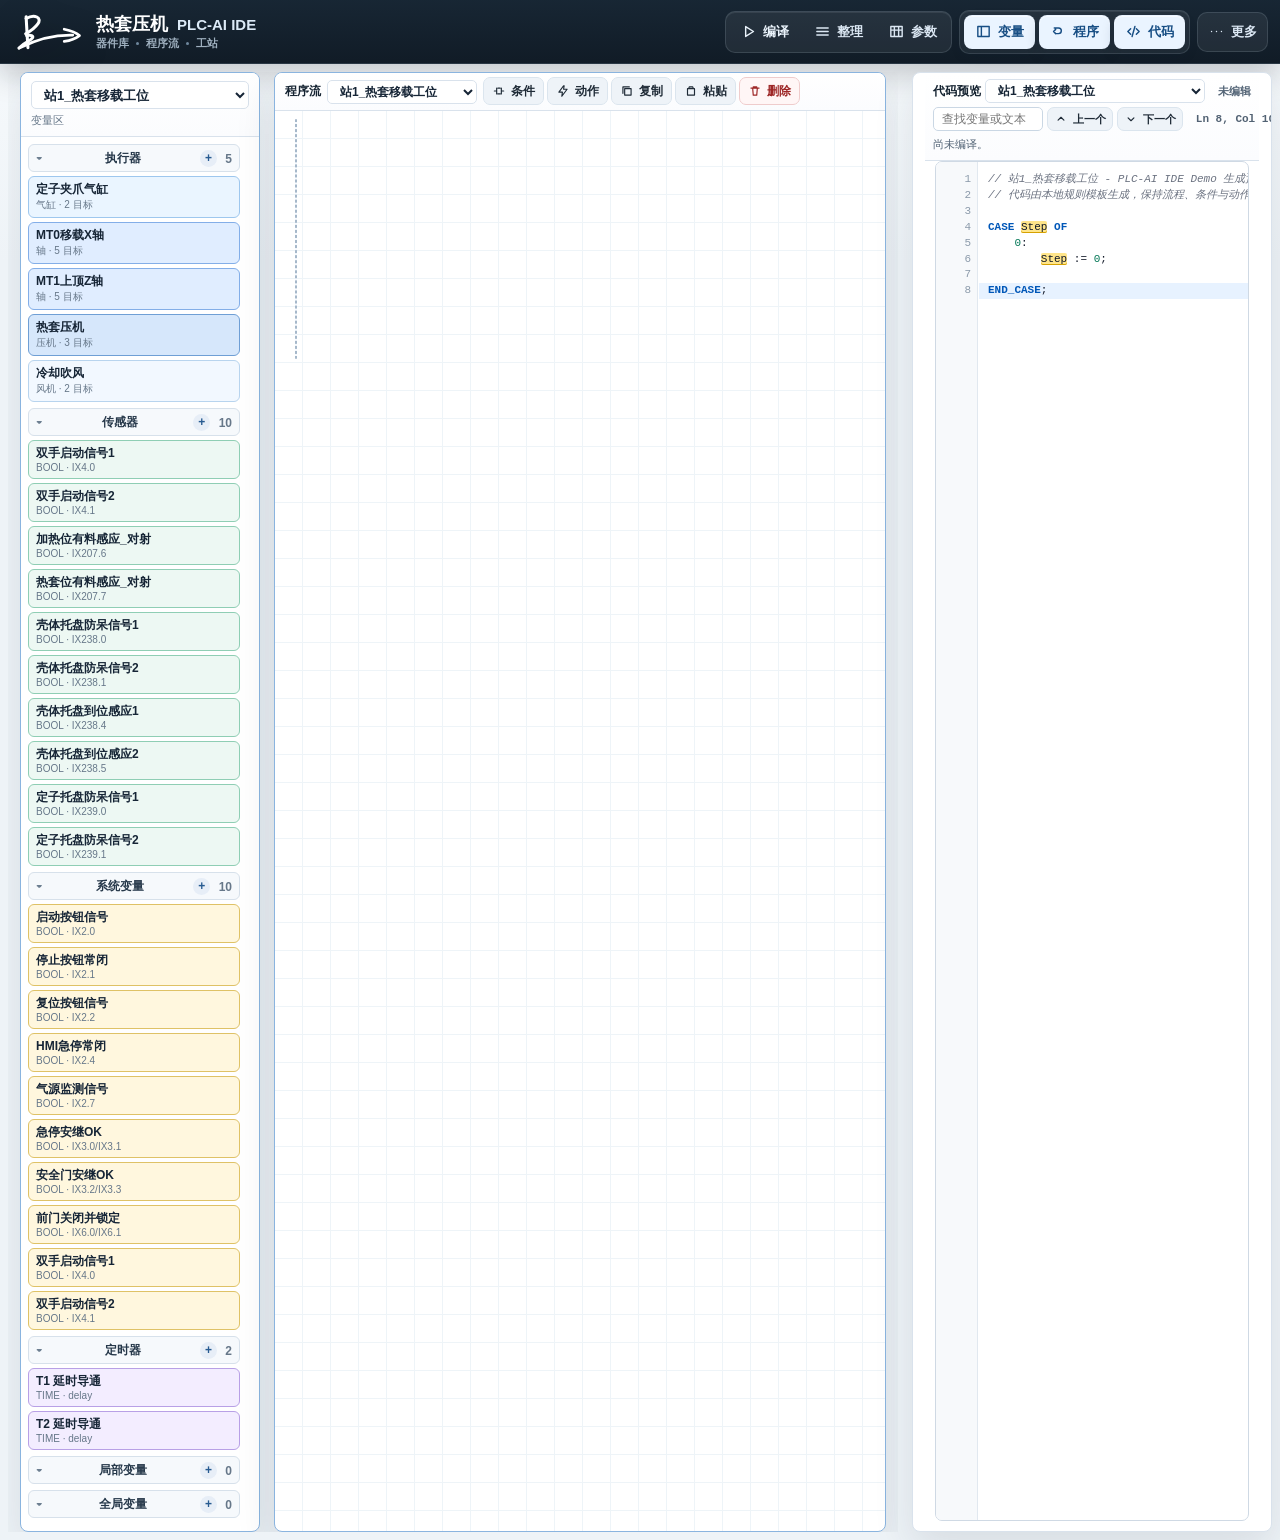
==== index.html @ 3cf7d938 "Use sensor names and fix ladder branch logic" ====
<!doctype html>
<html lang="zh-CN">
  <head>
    <meta charset="UTF-8" />
    <meta name="viewport" content="width=device-width, initial-scale=1.0" />
    <title>PLC-AI IDE Demo</title>
    <link rel="stylesheet" href="styles.css?v=speed-logo-1" />
  </head>
  <body>
    <svg class="icon-sprite" aria-hidden="true">
      <symbol id="i-play" viewBox="0 0 24 24"><path d="M8 5v14l11-7-11-7Z"></path></symbol>
      <symbol id="i-layout" viewBox="0 0 24 24"><path d="M4 7h16M4 12h16M4 17h16"></path></symbol>
      <symbol id="i-table" viewBox="0 0 24 24"><path d="M4 5h16v14H4zM4 10h16M9 5v14M15 5v14"></path></symbol>
      <symbol id="i-sidebar" viewBox="0 0 24 24"><path d="M4 5h16v14H4zM9 5v14"></path></symbol>
      <symbol id="i-flow" viewBox="0 0 24 24"><path d="M6 7h6a4 4 0 0 1 0 8H8M8 15l-3-3 3-3"></path></symbol>
      <symbol id="i-code" viewBox="0 0 24 24"><path d="m8 8-4 4 4 4M16 8l4 4-4 4M14 5l-4 14"></path></symbol>
      <symbol id="i-more" viewBox="0 0 24 24"><path d="M5 12h.01M12 12h.01M19 12h.01"></path></symbol>
      <symbol id="i-plus" viewBox="0 0 24 24"><path d="M12 5v14M5 12h14"></path></symbol>
      <symbol id="i-open" viewBox="0 0 24 24"><path d="M4 19V7h6l2 2h8v10H4zM4 11h16"></path></symbol>
      <symbol id="i-save" viewBox="0 0 24 24"><path d="M5 5h12l2 2v12H5zM8 5v6h8M8 19v-5h8v5"></path></symbol>
      <symbol id="i-download" viewBox="0 0 24 24"><path d="M12 4v11M8 11l4 4 4-4M5 20h14"></path></symbol>
      <symbol id="i-upload" viewBox="0 0 24 24"><path d="M12 15V4M8 8l4-4 4 4M5 20h14"></path></symbol>
      <symbol id="i-trash" viewBox="0 0 24 24"><path d="M5 7h14M9 7V5h6v2M8 7l1 12h6l1-12"></path></symbol>
      <symbol id="i-condition" viewBox="0 0 24 24"><path d="M4 12h4M16 12h4M8 7v10M16 7v10M10 7h4M10 17h4"></path></symbol>
      <symbol id="i-action" viewBox="0 0 24 24"><path d="M13 3 5 14h6l-1 7 9-12h-6l1-6Z"></path></symbol>
      <symbol id="i-copy" viewBox="0 0 24 24"><path d="M8 8h11v11H8zM5 16V5h11"></path></symbol>
      <symbol id="i-paste" viewBox="0 0 24 24"><path d="M9 5h6l1 3H8l1-3ZM6 8h12v11H6z"></path></symbol>
      <symbol id="i-chevron-up" viewBox="0 0 24 24"><path d="m7 14 5-5 5 5"></path></symbol>
      <symbol id="i-chevron-down" viewBox="0 0 24 24"><path d="m7 10 5 5 5-5"></path></symbol>
    </svg>
    <div class="app-shell">
      <header class="topbar">
        <div class="brand">
          <div class="mark" aria-label="PLC-AI 快速搭建工具">
            <svg class="brand-mark-svg" viewBox="0 0 150 96" role="img" aria-hidden="true">
              <path class="mark-glyph mark-stem" d="M28 84 C27 67 25 38 24 15" />
              <path class="mark-glyph mark-loop" d="M24 19 C43 8 60 17 50 31 C43 41 34 47 23 53" />
              <path class="mark-glyph mark-foot" d="M25 57 C41 55 43 61 31 68 C22 73 14 79 8 85" />
              <path class="mark-glyph mark-swoosh" d="M11 84 C48 65 83 55 128 56" />
              <path class="mark-glyph mark-arrow" d="M109 43 C123 46 136 51 143 57 C134 64 122 68 109 70" />
            </svg>
          </div>
          <div class="brand-copy">
            <h1><span class="brand-cn">热套压机</span><span class="brand-product">PLC-AI IDE</span></h1>
            <p><span>器件库</span><span class="brand-dot"></span><span>程序流</span><span class="brand-dot"></span><span>工站</span></p>
          </div>
        </div>
        <div class="toolbar" aria-label="主工具栏">
          <div class="toolbar-group" aria-label="建模与编译">
            <button id="compileBtn" class="secondary tool-button command-tool" title="编译" aria-label="编译"><svg class="tool-svg"><use href="#i-play"></use></svg><span>编译</span></button>
            <button id="tidyBtn" class="secondary tool-button" title="整理画布" aria-label="整理画布"><svg class="tool-svg"><use href="#i-layout"></use></svg><span>整理</span></button>
            <button id="modelerBtn" class="secondary tool-button wide" title="参数建模" aria-label="参数建模"><svg class="tool-svg"><use href="#i-table"></use></svg><span>参数</span></button>
          </div>
          <div class="toolbar-group view-toolbar-group" aria-label="视图">
            <button id="toggleVariableBtn" class="secondary tool-button view-tool" title="显示或隐藏变量区" aria-label="显示或隐藏变量区" aria-pressed="true"><svg class="tool-svg"><use href="#i-sidebar"></use></svg><span>变量</span></button>
            <button id="toggleProgramBtn" class="secondary tool-button view-tool" title="显示或隐藏程序流" aria-label="显示或隐藏程序流" aria-pressed="true"><svg class="tool-svg"><use href="#i-flow"></use></svg><span>程序</span></button>
            <button id="toggleCodeBtn" class="secondary tool-button view-tool" title="显示或隐藏代码预览" aria-label="显示或隐藏代码预览" aria-pressed="true"><svg class="tool-svg"><use href="#i-code"></use></svg><span>代码</span></button>
          </div>
          <details class="toolbar-menu" id="toolbarMenu">
            <summary title="更多操作" aria-label="更多操作" aria-expanded="false"><svg class="tool-svg"><use href="#i-more"></use></svg><span>更多</span></summary>
            <div class="toolbar-menu-panel">
              <div class="menu-section-title">项目</div>
              <button id="newProjectBtn" class="menu-item" title="新建项目"><svg class="tool-svg"><use href="#i-plus"></use></svg><span>新建项目</span></button>
              <button id="openProjectBtn" class="menu-item" title="打开项目"><svg class="tool-svg"><use href="#i-open"></use></svg><span>打开项目</span></button>
              <button id="saveProjectBtn" class="menu-item" title="保存项目"><svg class="tool-svg"><use href="#i-save"></use></svg><span>保存项目</span></button>
              <div class="menu-section-title">变量文件</div>
              <button id="importVariablesBtn" class="menu-item" title="导入变量"><svg class="tool-svg"><use href="#i-download"></use></svg><span>导入变量</span></button>
              <button id="exportVariablesBtn" class="menu-item" title="导出变量"><svg class="tool-svg"><use href="#i-upload"></use></svg><span>导出变量</span></button>
              <div class="menu-section-title">危险操作</div>
              <button id="clearBtn" class="menu-item danger-menu-item" title="清空画布"><svg class="tool-svg"><use href="#i-trash"></use></svg><span>清空画布</span></button>
            </div>
          </details>
        </div>
      </header>

      <main class="workspace">
        <div id="stationScroller" class="station-scroller"></div>
        <div class="pane-resizer workspace-resizer" data-resizer="workspace" title="调整代码宽度"></div>

        <aside class="code-panel">
          <div class="panel-head code-head">
            <div class="code-titlebar">
              <h2>代码预览</h2>
              <select id="codeStationSelect" class="station-inline-select code-station-select" aria-label="选择代码工站"></select>
              <span id="codeHint" class="code-status">未编辑</span>
            </div>
            <div class="code-tools">
              <input id="codeFindInput" class="code-find-input" placeholder="查找变量或文本" />
              <button id="codeFindPrev" class="secondary small text-icon-button compact" type="button" title="上一个" aria-label="上一个"><svg class="tool-svg"><use href="#i-chevron-up"></use></svg><span>上一个</span></button>
              <button id="codeFindNext" class="secondary small text-icon-button compact" type="button" title="下一个" aria-label="下一个"><svg class="tool-svg"><use href="#i-chevron-down"></use></svg><span>下一个</span></button>
              <span id="codeCursorInfo" class="code-cursor-info">Ln 1, Col 1</span>
            </div>
            <div class="ai-summary" id="aiSummary">尚未编译。点击“编译”后生成梯形图逻辑与代码。</div>
          </div>
          <div class="code-editor">
            <div id="codeActiveLine" class="code-active-line" aria-hidden="true"></div>
            <pre id="codeLineNumbers" class="code-line-numbers" aria-hidden="true"></pre>
            <pre id="codeHighlight" class="code-highlight" aria-hidden="true"></pre>
            <textarea id="codePreview" class="code-preview" spellcheck="false"></textarea>
            <div id="codeSuggest" class="code-suggest" hidden></div>
          </div>
        </aside>
      </main>
    </div>
    <div id="targetModal" class="modal-backdrop" hidden>
      <section class="target-modal" role="dialog" aria-modal="true" aria-labelledby="targetModalTitle">
        <header class="target-modal-head">
          <div>
            <h2 id="targetModalTitle">编辑执行器目标</h2>
            <p id="targetModalMeta">目标保存后会更新器件库和后续动作。</p>
          </div>
          <button id="targetModalClose" class="secondary small" type="button">关闭</button>
        </header>
        <div id="targetRows" class="target-rows"></div>
        <footer class="target-modal-actions">
          <button id="targetAddRow" class="secondary" type="button">添加目标</button>
          <span></span>
          <button id="targetSaveFile" class="secondary" type="button">保存到文件</button>
          <button id="targetSave" class="secondary primary-action" type="button">保存</button>
        </footer>
      </section>
    </div>
    <textarea id="clipboardFallback" class="clipboard-fallback" aria-hidden="true"></textarea>
    <input id="projectFileInput" class="file-input-hidden" type="file" accept=".json,.plcide,application/json" />
    <input id="variableExcelInput" class="file-input-hidden" type="file" accept=".xls,.html,.htm,.csv,text/html,text/csv,application/vnd.ms-excel" />
    <div id="modelerModal" class="modal-backdrop" hidden></div>
    <script src="data.js?v=split-1"></script>
    <script src="utils.js?v=split-1"></script>
    <script src="app.js?v=code-dot-1"></script>
    <script src="codegen.js?v=split-1"></script>
    <script src="project-io.js?v=split-1"></script>
    <script src="modeler.js?v=modeler-1"></script>
  </body>
</html>
---- styles.css ----
:root {
  --bg: #eef3f7;
  --panel: #ffffff;
  --panel-soft: #f7f9fc;
  --line: #d9e2ec;
  --line-strong: #aab9c8;
  --text: #152331;
  --muted: #667789;
  --blue: #2563b8;
  --blue-dark: #1c4e92;
  --green: #24825d;
  --yellow: #d89b18;
  --red: #c94646;
  --cyan: #e8f8f7;
  --cyan-border: #67b8c4;
  --axis: #315fbd;
  --cyl: #46aaa5;
  --sensor: #466fb6;
  --system: #e9c85a;
  --delay: #7c63c6;
  --shadow: 0 16px 40px rgba(25, 45, 67, 0.11);
  --shadow-soft: 0 8px 20px rgba(25, 45, 67, 0.08);
}

* {
  box-sizing: border-box;
}

body {
  margin: 0;
  min-height: 100vh;
  background:
    linear-gradient(180deg, #f8fbfd 0, var(--bg) 260px),
    var(--bg);
  color: var(--text);
  font-family:
    -apple-system, BlinkMacSystemFont, "Segoe UI", "PingFang SC", "Microsoft YaHei",
    Arial, sans-serif;
}

button,
select,
input {
  font: inherit;
}

button {
  border: 0;
  cursor: pointer;
}

.app-shell {
  min-height: 100vh;
  display: flex;
  flex-direction: column;
}

.topbar {
  height: 76px;
  padding: 12px 18px;
  background: rgba(12, 23, 34, 0.96);
  color: #fff;
  display: flex;
  align-items: center;
  justify-content: space-between;
  gap: 18px;
  border-bottom: 1px solid rgba(255, 255, 255, 0.08);
  box-shadow: 0 10px 30px rgba(12, 23, 34, 0.22);
}

.brand {
  display: flex;
  align-items: center;
  gap: 12px;
  min-width: 330px;
}

.mark {
  width: 76px;
  height: 44px;
  display: grid;
  place-items: center;
  flex: 0 0 auto;
  overflow: visible;
}

.brand-mark-svg {
  width: 100%;
  height: 100%;
  display: block;
  filter: drop-shadow(0 8px 16px rgba(0, 0, 0, 0.28));
}

.mark-glyph {
  fill: none;
  stroke: #fff;
  stroke-width: 6.8;
  stroke-linecap: round;
  stroke-linejoin: round;
}

.mark-swoosh,
.mark-arrow {
  stroke-width: 6.2;
}

.brand-copy {
  display: grid;
  gap: 5px;
  min-width: 0;
}

h1,
h2,
h3,
p {
  margin: 0;
}

.brand h1 {
  display: flex;
  align-items: baseline;
  gap: 9px;
  color: #fff;
  font-size: 18px;
  line-height: 1;
  letter-spacing: 0;
  white-space: nowrap;
}

.brand-cn {
  font-size: 18px;
  font-weight: 850;
}

.brand-product {
  color: #dceaf7;
  font-size: 16px;
  font-weight: 760;
}

.brand p,
.panel-head p,
.entry-title small {
  color: var(--muted);
  font-size: 12px;
  margin-top: 4px;
}

.topbar .brand p {
  display: flex;
  align-items: center;
  gap: 7px;
  color: #9fb0bf;
  font-weight: 700;
  line-height: 1;
  margin-top: 0;
}

.brand-dot {
  width: 3px;
  height: 3px;
  border-radius: 999px;
  background: rgba(151, 181, 207, 0.7);
}

.toolbar {
  display: flex;
  align-items: center;
  gap: 8px;
  flex-wrap: wrap;
  justify-content: flex-end;
}

.toolbar select,
.toolbar button {
  height: 38px;
}

.file-input-hidden {
  position: fixed;
  width: 1px;
  height: 1px;
  opacity: 0;
  pointer-events: none;
}

select,
input {
  border: 1px solid var(--line);
  border-radius: 6px;
  padding: 0 10px;
  background: #fff;
  color: var(--text);
  outline: none;
  transition:
    border-color 120ms ease,
    box-shadow 120ms ease;
}

select:focus,
input:focus {
  border-color: #7da2d8;
  box-shadow: 0 0 0 3px rgba(47, 110, 203, 0.14);
}

button {
  border-radius: 6px;
  padding: 0 12px;
  font-weight: 650;
  box-shadow: none;
  transition:
    transform 120ms ease,
    background 120ms ease,
    opacity 120ms ease;
}

button:hover {
  transform: translateY(-1px);
}

.primary {
  background: linear-gradient(180deg, #2f73d0, var(--blue));
  color: #fff;
  box-shadow: 0 8px 18px rgba(37, 99, 184, 0.28);
}

.primary:hover {
  background: var(--blue-dark);
}

.secondary {
  background: #eef3f8;
  color: #1f2b37;
  border: 1px solid #dbe5ee;
}

.danger {
  background: #fff0f0;
  color: #9d2626;
  border: 1px solid #f4c9c9;
}

.small {
  height: 30px;
  padding: 0 10px;
}

.workspace {
  flex: 1;
  display: grid;
  grid-template-columns: minmax(0, 1fr) 6px minmax(280px, var(--code-width, 360px));
  gap: 12px;
  padding: 12px;
  min-height: 0;
}

.library-panel,
.canvas-panel,
.code-panel {
  background: var(--panel);
  border: 1px solid var(--line);
  border-radius: 10px;
  box-shadow: var(--shadow);
  min-height: 0;
}

.library-panel,
.code-panel {
  overflow: hidden;
  display: flex;
  flex-direction: column;
}

.panel-head {
  padding: 12px 14px;
  border-bottom: 1px solid var(--line);
  background: linear-gradient(180deg, #ffffff, #fbfcfe);
}

.panel-head h2 {
  font-size: 15px;
  letter-spacing: 0;
}

.canvas-head {
  display: flex;
  align-items: center;
  justify-content: space-between;
  gap: 12px;
}

.library-groups {
  overflow: scroll;
  flex: 1;
  min-height: 0;
  padding: 10px 11px 14px;
  scrollbar-gutter: stable both-edges;
}

.library-group {
  margin-bottom: 10px;
}

.library-title {
  display: flex;
  align-items: center;
  justify-content: space-between;
  margin-bottom: 6px;
  color: #32495e;
  font-size: 13px;
  font-weight: 800;
  padding: 0 2px;
}

.library-title span:last-child {
  color: var(--muted);
  font-weight: 650;
}

.library-item {
  width: 100%;
  display: flex;
  align-items: center;
  justify-content: space-between;
  gap: 8px;
  min-height: 39px;
  margin-bottom: 7px;
  padding: 8px 10px;
  border: 1px solid #c8d5e2;
  border-radius: 7px;
  background: var(--panel-soft);
  cursor: default;
  user-select: none;
  box-shadow: 0 1px 0 rgba(255, 255, 255, 0.75);
  transition:
    border-color 120ms ease,
    box-shadow 120ms ease,
    transform 120ms ease,
    background 120ms ease;
}

.library-item:active {
  cursor: default;
}

.library-item:hover {
  transform: translateY(-1px);
  border-color: #8da5be;
  box-shadow: var(--shadow-soft);
}

.library-item.is-selected-tool {
  border-color: #2267bd;
  box-shadow:
    0 0 0 2px rgba(37, 99, 184, 0.22),
    var(--shadow-soft);
}

.library-item strong {
  font-size: 13px;
  line-height: 1.25;
  color: #162536;
}

.library-item small {
  color: var(--muted);
  font-size: 11px;
  white-space: nowrap;
}

.library-item.axis {
  background: #edf4ff;
  border-color: #a8bde8;
}

.library-item.cylinder {
  background: #eaf9f7;
  border-color: #94cfca;
}

.library-item.press {
  background: #f0f4f8;
  border-color: #b5c2ce;
}

.library-item.sensor {
  background: #f0f5ff;
  border-color: #a9bbdc;
}

.library-item.system {
  background: #fff8dd;
  border-color: #dfc870;
}

.library-item.delay {
  background: #f4f0ff;
  border-color: #b8a9e5;
}

.library-item.local {
  background: #eef8f1;
  border-color: #9dcda7;
}

.library-item.global {
  background: #fff3e8;
  border-color: #e0b382;
}

.drag-ghost {
  position: fixed;
  left: 0;
  top: 0;
  z-index: 9999;
  width: 210px;
  opacity: 0.92;
  pointer-events: none;
  box-shadow: 0 18px 40px rgba(20, 34, 48, 0.22);
}

.drag-ghost.action-ghost {
  width: 260px;
}

.drag-ghost.step-ghost {
  width: 420px;
}

.canvas-panel {
  display: flex;
  flex-direction: column;
  overflow: hidden;
}

.entry-card {
  margin: 12px 14px 0;
  border: 1px solid var(--line);
  border-radius: 8px;
  background: #fffdf3;
  box-shadow: var(--shadow-soft);
}

.entry-title {
  height: 38px;
  display: flex;
  align-items: center;
  justify-content: space-between;
  gap: 12px;
  padding: 0 12px;
  border-bottom: 1px solid #ecdda0;
  color: #263b4d;
  font-weight: 800;
}

.flow-canvas {
  flex: 1;
  overflow: auto;
  padding: 12px 14px 18px;
  background:
    linear-gradient(#eef4f8 1px, transparent 1px),
    linear-gradient(90deg, #eef4f8 1px, transparent 1px);
  background-size: 28px 28px;
  background-position: -1px -1px;
}

.empty-canvas {
  min-height: 220px;
  height: calc(100vh - 250px);
  border: 1px dashed #a6b8ca;
  border-radius: 8px;
  background:
    linear-gradient(180deg, rgba(255, 255, 255, 0.68), rgba(246, 250, 254, 0.88)),
    #f8fbff;
  display: grid;
  place-items: center;
  color: var(--muted);
  text-align: center;
}

body.tool-selected .empty-canvas,
body.tool-selected .flow-arrow,
body.tool-selected .node-actions,
body.tool-selected .node-condition {
  cursor: crosshair;
}

body.tool-selected .empty-canvas,
body.tool-selected .flow-arrow:hover,
body.tool-selected .node-actions:hover,
body.tool-selected .node-condition:hover {
  outline: 2px solid rgba(37, 99, 184, 0.34);
  background-color: rgba(242, 247, 255, 0.72);
}

.flow-step {
  position: relative;
  margin: 0 auto;
  max-width: none;
  width: min(760px, 100%);
}

.flow-node {
  position: relative;
  border: 1px solid #88a8c7;
  border-radius: 8px;
  background: rgba(251, 253, 255, 0.94);
  box-shadow: var(--shadow-soft);
  padding: 7px;
}

.flow-step.is-active-step .flow-node {
  border-color: #2c78c7;
  box-shadow:
    0 0 0 2px rgba(44, 120, 199, 0.16),
    var(--shadow-soft);
}

.node-tools {
  position: absolute;
  top: 6px;
  right: 6px;
  z-index: 3;
  display: flex;
  gap: 4px;
  opacity: 0;
  pointer-events: none;
  transition: opacity 120ms ease;
}

.flow-step:hover .node-tools {
  opacity: 1;
  pointer-events: auto;
}

.node-tool {
  width: 22px;
  height: 22px;
  padding: 0;
  border-radius: 5px;
  background: rgba(238, 243, 248, 0.94);
  border: 1px solid #d3e0ec;
  color: #34495c;
  font-size: 12px;
  line-height: 1;
}

.node-tool.delete {
  background: rgba(255, 238, 238, 0.96);
  border-color: #efc9c9;
  color: #9f2424;
}

.flow-arrow {
  width: min(760px, 100%);
  height: 44px;
  margin: 0 auto;
  position: relative;
  border-radius: 8px;
}

.flow-arrow.terminal-arrow {
  opacity: 0.48;
}

.flow-arrow.terminal-arrow:hover,
.flow-arrow.terminal-arrow.is-over {
  opacity: 1;
}

.flow-arrow.pending-arrow {
  opacity: 1;
}

.flow-arrow.is-active-insert {
  opacity: 1;
  outline: 2px solid rgba(44, 120, 199, 0.24);
  border-radius: 8px;
}

.flow-arrow.is-active-insert span,
.flow-arrow.is-over span {
  width: 3px;
  background: #167d4c;
}

.flow-arrow.is-top-insert {
  height: 34px;
  margin-top: 2px;
  opacity: 0.72;
}

.flow-arrow span {
  position: absolute;
  left: 50%;
  top: 4px;
  width: 2px;
  height: 32px;
  background: #20a460;
  transform: translateX(-50%);
}

.flow-arrow span::after {
  content: "";
  position: absolute;
  left: 50%;
  bottom: -2px;
  width: 10px;
  height: 10px;
  border-right: 2px solid #20a460;
  border-bottom: 2px solid #20a460;
  transform: translateX(-50%) rotate(45deg);
  background: transparent;
}

.flow-arrow.is-over span {
  width: 3px;
  background: #167d4c;
}

.flow-arrow-label {
  position: absolute;
  left: 50%;
  top: 8px;
  z-index: 2;
  height: 20px;
  min-width: 34px;
  transform: translateX(12px);
  padding: 0 7px;
  border: 1px solid #c9d8e6;
  border-radius: 999px;
  background: rgba(255, 255, 255, 0.94);
  color: #31546d;
  font-size: 10px;
  font-weight: 850;
  line-height: 18px;
  cursor: pointer;
  box-shadow: 0 1px 4px rgba(31, 54, 74, 0.08);
  transition: none;
}

.flow-arrow-label:hover,
.flow-arrow-label:focus-visible {
  transform: translateX(12px);
  border-color: #8cbde1;
  color: #12669b;
  background: #f5fbff;
}

.condition-row,
.action-row {
  min-height: 28px;
  border: 1px dashed transparent;
  border-radius: 7px;
  background: transparent;
  padding: 4px;
  display: flex;
  align-items: center;
  gap: 6px;
  flex-wrap: wrap;
}

.condition-row {
  margin-bottom: 4px;
}

.entry-card .condition-row {
  border: 0;
  border-radius: 0 0 8px 8px;
  min-height: 56px;
}

.condition-row.has-conditions {
  position: relative;
  min-height: 52px;
  align-items: center;
  gap: 0;
  padding: 4px 12px;
  flex-wrap: nowrap;
  overflow-x: auto;
  overflow-y: hidden;
}

.condition-row.has-conditions::before,
.condition-row.has-conditions::after {
  content: "";
  position: sticky;
  top: 5px;
  z-index: 1;
  align-self: stretch;
  width: 2px;
  min-width: 2px;
  height: 42px;
  background: #2e4053;
}

.condition-row.has-conditions::before {
  left: 0;
  margin-right: 6px;
}

.condition-row.has-conditions::after {
  right: 0;
  margin-left: 6px;
}

.condition-row.has-conditions .condition-chip::before,
.condition-row.has-conditions .condition-chip::after {
  content: "";
  position: absolute;
  top: 25px;
  width: 8px;
  height: 2px;
  background: #2e4053;
}

.condition-row.has-conditions .condition-chip::before {
  left: -8px;
}

.condition-row.has-conditions .condition-chip::after {
  right: -8px;
}

.node-condition.empty-condition {
  min-height: 16px;
  padding: 0;
  margin: 0 0 4px;
  border: 1px dashed transparent;
}

.node-condition.empty-condition.is-over {
  min-height: 30px;
  padding: 4px;
}

.node-condition.empty-condition.is-active-rung {
  min-height: 30px;
  border-color: rgba(44, 120, 199, 0.45);
  background: rgba(241, 247, 255, 0.58);
}

.condition-row.is-active-rung {
  outline: 2px solid rgba(44, 120, 199, 0.28);
}

.drop-zone.is-over {
  outline: 2px solid rgba(37, 99, 184, 0.5);
  background: #f2f7ff;
}

.placeholder {
  display: none;
}

.condition-chip {
  position: relative;
  min-width: 64px;
  height: 46px;
  display: inline-grid;
  grid-template-rows: 14px 18px 12px;
  align-items: center;
  justify-items: center;
  gap: 0;
  padding: 0 5px;
  border: 0;
  border-radius: 0;
  background: transparent;
  font-size: 12px;
  box-shadow: none;
  margin: 0 6px;
  flex: 0 0 auto;
}

.condition-chip .contact {
  min-width: 38px;
  height: 18px;
  display: inline-flex;
  align-items: center;
  justify-content: center;
  color: #243748;
  font-family: "SFMono-Regular", Consolas, monospace;
  font-size: 13px;
  font-weight: 800;
  background: #fffdf1;
  z-index: 1;
}

.condition-chip.nc .contact {
  color: #152331;
}

.condition-chip button,
.action-card button {
  height: 22px;
  min-width: 22px;
  padding: 0 5px;
  border-radius: 4px;
  background: #f0f4f8;
  border: 1px solid #d9e2eb;
  color: #475564;
  font-size: 12px;
}

.condition-chip button {
  position: absolute;
  top: 12px;
  opacity: 0;
  pointer-events: none;
  transition: opacity 120ms ease;
}

.condition-chip button[data-cond-action="toggle"] {
  right: -15px;
}

.condition-chip button[data-cond-action="remove"] {
  right: -40px;
}

.condition-chip:hover button {
  opacity: 1;
  pointer-events: auto;
}

.contact-name,
.contact-address {
  display: block;
  max-width: 76px;
  overflow: hidden;
  text-overflow: ellipsis;
  white-space: nowrap;
}

.contact-name {
  color: #172536;
  font-size: 11px;
  font-weight: 750;
  line-height: 14px;
}

.contact-address {
  color: #667789;
  font-size: 10px;
  line-height: 12px;
}

.action-remove {
  opacity: 0;
  pointer-events: none;
  transition: opacity 120ms ease;
}

.action-card:hover .action-remove {
  opacity: 1;
  pointer-events: auto;
}

.action-row {
  background: transparent;
  display: flex;
  flex-direction: column;
  align-items: stretch;
  gap: 0;
  padding: 0;
}

.action-card {
  min-width: 0;
  max-width: 100%;
  width: 100%;
  border: 1px solid #4f8fb1;
  border-radius: 0;
  background: var(--cyan);
  overflow: hidden;
  box-shadow: 0 2px 7px rgba(32, 80, 96, 0.07);
  cursor: grab;
  margin-top: -1px;
  transition:
    transform 120ms ease,
    box-shadow 120ms ease,
    opacity 120ms ease;
}

.action-card:first-child {
  margin-top: 0;
  border-radius: 6px 6px 0 0;
}

.action-card:last-child {
  border-radius: 0 0 6px 6px;
}

.action-card:only-child {
  border-radius: 6px;
}

.action-card:hover {
  box-shadow: 0 6px 14px rgba(32, 80, 96, 0.12);
}

.action-card.is-moving {
  opacity: 0.38;
}

.action-main {
  min-height: 32px;
  display: grid;
  grid-template-columns: 18px minmax(126px, 1fr) 132px 28px;
  gap: 6px;
  align-items: center;
  padding: 4px 6px;
  height: 100%;
}

.drag-handle {
  height: 24px;
  display: inline-grid;
  place-items: center;
  border-radius: 4px;
  color: rgba(21, 35, 49, 0.55);
  cursor: grab;
  font-size: 13px;
  line-height: 1;
}

.drag-handle:hover {
  background: rgba(255, 255, 255, 0.5);
  color: rgba(21, 35, 49, 0.8);
}

.node-actions.is-over {
  outline-style: solid;
}

.node-actions.is-over::after {
  content: "";
  min-height: 32px;
  display: block;
  width: 100%;
  border: 1px dashed #3a7dbd;
  border-radius: 6px;
  background: rgba(58, 125, 189, 0.08);
}

.action-main strong {
  display: block;
  font-size: 12px;
  color: #183244;
  white-space: nowrap;
  overflow: hidden;
  text-overflow: ellipsis;
}

.action-main small {
  color: #30505c;
  display: block;
  margin-top: 1px;
  font-size: 11px;
  white-space: nowrap;
  overflow: hidden;
  text-overflow: ellipsis;
}

.inline-action-select,
.inline-duration {
  width: 100%;
  height: 25px;
  padding: 0 7px;
  border-radius: 5px;
  font-size: 12px;
  border-color: #c8d7e4;
}

.action-card.axis {
  background: #4777cf;
  border-color: #355faa;
  color: #fff;
}

.action-card.cylinder {
  background: #b9ece5;
  border-color: #62bdb2;
}

.action-card.delay {
  background: #f4f0ff;
  border-color: #ad9ee1;
}

.action-card.press,
.action-card.heater,
.action-card.fan {
  background: #f0f4f8;
  border-color: #aebbc8;
}

.action-card.axis .action-main strong,
.action-card.axis .drag-handle {
  color: #fff;
}

.action-card.axis select {
  border-color: rgba(255, 255, 255, 0.35);
}

.done-line {
  min-height: 25px;
  padding: 5px 7px;
  border-top: 1px solid rgba(64, 95, 112, 0.18);
  background: rgba(255, 255, 255, 0.52);
  color: #405467;
  font-size: 12px;
}

.ai-line {
  margin-top: 6px;
  border-top: 1px solid #dbe6f0;
  padding-top: 6px;
  color: #506174;
  font-size: 12px;
  display: flex;
  flex-wrap: wrap;
  gap: 6px;
}

.ai-pill {
  border-radius: 999px;
  padding: 3px 7px;
  background: #eff8f2;
  color: #276143;
  border: 1px solid #b9d9c7;
}

.ai-summary {
  margin: 12px 12px 10px;
  padding: 10px 12px;
  border: 1px solid #cfdeec;
  border-radius: 8px;
  background: linear-gradient(180deg, #f9fcff, #f4f9ff);
  color: #2a3d50;
  box-shadow: var(--shadow-soft);
}

.ai-summary strong {
  display: block;
  margin-bottom: 6px;
}

.ai-summary p,
.ai-summary li {
  color: #536476;
  font-size: 12px;
  line-height: 1.45;
}

.ai-summary ul {
  padding-left: 18px;
  margin: 6px 0 0;
}

.code-preview {
  flex: 1;
  margin: 0 12px 12px;
  padding: 12px;
  overflow: auto;
  border: 1px solid #233447;
  border-radius: 8px;
  background: #101821;
  color: #e0e9f4;
  font-family: "SFMono-Regular", Consolas, "Liberation Mono", Menlo, monospace;
  font-size: 11px;
  line-height: 1.5;
  white-space: pre;
  box-shadow: inset 0 1px 0 rgba(255, 255, 255, 0.05);
}

.dialog {
  width: 430px;
  border: 1px solid var(--line);
  border-radius: 10px;
  padding: 0;
  box-shadow: 0 24px 60px rgba(10, 20, 31, 0.3);
}

.dialog::backdrop {
  background: rgba(11, 20, 30, 0.45);
}

.dialog-head {
  height: 50px;
  padding: 0 14px;
  display: flex;
  align-items: center;
  justify-content: space-between;
  border-bottom: 1px solid var(--line);
  background: #fbfcfe;
}

.dialog-head h3 {
  font-size: 16px;
}

.icon-button {
  width: 28px;
  height: 28px;
  display: grid;
  place-items: center;
  border-radius: 5px;
  background: #eef2f6;
}

.text-icon-button {
  height: 28px;
  min-width: 58px;
  display: inline-flex;
  align-items: center;
  justify-content: center;
  gap: 5px;
  padding: 0 9px;
  border-radius: 7px;
  font-size: 12px;
  font-weight: 800;
  white-space: nowrap;
}

.text-icon-button.compact {
  min-width: 54px;
  padding: 0 8px;
}

.text-icon-button .tool-svg {
  width: 14px;
  height: 14px;
  flex: 0 0 auto;
}

.form-grid {
  padding: 16px;
  display: grid;
  gap: 12px;
}

.form-grid label {
  display: grid;
  gap: 6px;
  color: #2b3a4a;
  font-size: 13px;
  font-weight: 750;
}

.form-grid select,
.form-grid input {
  height: 38px;
}

.hidden {
  display: none !important;
}

.dialog-actions {
  height: 58px;
  padding: 0 16px;
  display: flex;
  align-items: center;
  justify-content: flex-end;
  gap: 8px;
  border-top: 1px solid var(--line);
}

.dialog-actions button {
  height: 36px;
}

.clipboard-fallback {
  position: fixed;
  left: -9999px;
  top: -9999px;
  width: 1px;
  height: 1px;
}

@media (max-width: 1280px) {
  .workspace {
    grid-template-columns: 280px minmax(480px, 1fr) 380px;
  }
}

@media (max-width: 900px) {
  .topbar {
    height: auto;
    align-items: flex-start;
    flex-direction: column;
  }

  .toolbar {
    width: 100%;
    justify-content: flex-start;
  }

  .workspace {
    grid-template-columns: 238px minmax(0, 1fr);
    gap: 10px;
    padding: 10px;
  }

  .code-panel {
    display: none;
  }

  .library-panel {
    min-width: 0;
  }

  .library-item {
    min-height: 34px;
    padding: 7px 8px;
  }

  .library-item strong {
    font-size: 12px;
  }

  .flow-step,
  .flow-arrow {
    width: 100%;
  }

  .action-main {
    grid-template-columns: 16px minmax(70px, 1fr) 92px 22px;
    gap: 4px;
  }

  .inline-action-select,
  .inline-duration {
    padding: 0 5px;
  }
}

/* Final compact single-canvas sizing */
.station-head {
  display: grid;
  gap: 2px;
}

.station-inline-select {
  width: 100%;
  height: 28px;
  padding: 0 8px;
  border-radius: 5px;
  font-size: 13px;
  font-weight: 750;
  color: #162536;
  background: #fff;
}

.flow-canvas {
  display: flex;
  flex-direction: column;
  align-items: center;
}

.flow-step,
.flow-arrow {
  width: var(--node-width, 390px);
  max-width: calc(100% - 12px);
  flex: 0 0 auto;
}

.flow-node {
  width: 100%;
}

.action-main {
  grid-template-columns: 16px minmax(120px, 1fr) 126px 22px 22px;
}

/* Keep the video-style condition frame visible. This block intentionally stays at EOF. */
.station-workspace {
  grid-template-columns: var(--library-width, 240px) 6px minmax(0, 1fr);
  min-width: 0;
}

.flow-canvas {
  align-items: flex-start;
}

.flow-step,
.flow-arrow {
  max-width: none;
}

.flow-step.is-condition-step {
  width: max-content;
  min-width: 0;
}

.flow-step.is-condition-step .flow-node {
  padding: 5px;
  border-color: #8bb9e4;
  background: #f7fbff;
}

.condition-row.has-conditions,
.condition-row.has-empty-logic {
  min-height: 260px;
  padding: 0;
  overflow: visible;
  border: 2px solid #8bbce8;
  border-radius: 8px;
  background: #fffdf3;
  box-shadow:
    inset 0 0 0 2px rgba(219, 237, 255, 0.72),
    0 4px 14px rgba(41, 83, 124, 0.12);
}

.condition-toolbar {
  min-height: 36px;
  padding: 4px 6px;
  gap: 4px;
  background: #eef6ff;
  border-bottom: 2px solid #c6ddf4;
}

.condition-toolbar button {
  height: 27px;
  min-width: 58px;
  padding: 0 7px;
  border-color: #b9d2eb;
  background: #fbfdff;
}

.ladder-scroll {
  min-height: 184px;
  padding: 12px 14px 14px;
  overflow: visible;
}

.ladder-grid {
  grid-auto-rows: 66px;
  min-width: 100%;
  width: max-content;
}

.ladder-rail {
  width: 3px;
  min-width: 3px;
}

.ladder-wire {
  width: 50px;
  min-width: 50px;
  height: 58px;
}

.condition-chip {
  min-width: 104px;
  height: 58px;
  grid-template-rows: 17px 22px 15px;
  border-width: 0;
  background: transparent;
  box-shadow: none;
}

.condition-chip .contact {
  min-width: 54px;
  height: 22px;
  font-size: 22px;
  line-height: 22px;
}

@media (max-width: 900px) {
  .station-workspace {
    min-width: 760px;
    grid-template-columns: 220px minmax(0, 1fr);
  }
}

/* True final PLC proportions. Keep at EOF. */
.condition-row.has-conditions,
.condition-row.has-empty-logic {
  min-height: 208px;
}

.ladder-scroll {
  min-height: 164px;
  padding: 10px 12px 12px;
}

.ladder-cell rect {
  fill: #fbfbfa;
  stroke: #d6d6d6;
  stroke-width: 1;
  stroke-dasharray: 5 5;
}

.cell-edge {
  stroke: transparent;
  stroke-width: 1;
  stroke-dasharray: none;
  cursor: ew-resize;
}

.cell-edge:hover {
  stroke: rgba(75, 115, 207, 0.28);
  stroke-width: 2;
  stroke-dasharray: 5 5;
}

.cell-edge.is-on {
  stroke: #4b73cf;
  stroke-width: 2;
  stroke-dasharray: none;
}

.ladder-cell .cell-edge-hit {
  fill: rgba(255, 255, 255, 0.001);
  fill-opacity: 0;
  stroke: none;
  cursor: ew-resize;
  pointer-events: all;
}

.cell-symbol-line {
  stroke: #4b73cf;
  stroke-width: 2;
  stroke-linecap: square;
  fill: none;
}

.cell-edge-text {
  font: 800 13px "SFMono-Regular", Consolas, monospace;
}

.cell-binding-label {
  font-size: 7px;
}

/* Match supplied PLC reference: heavy grey grid, lighter blue symbols. */
.ladder-cell rect {
  fill: #fbfbfa;
  stroke: #d6d6d6;
  stroke-width: 1;
  stroke-dasharray: 5 5;
}

.cell-edge {
  stroke: transparent;
  stroke-width: 1;
  stroke-dasharray: none;
  cursor: ew-resize;
}

.cell-edge:hover {
  stroke: rgba(75, 115, 207, 0.28);
  stroke-width: 2;
  stroke-dasharray: 5 5;
}

.cell-edge.is-on {
  stroke: #4b73cf;
  stroke-width: 2;
  stroke-dasharray: none;
}

.cell-edge-hit {
  fill: rgba(255, 255, 255, 0.001);
  stroke: none;
  cursor: ew-resize;
  pointer-events: all;
}

.cell-symbol-line {
  stroke: #4b73cf;
  stroke-width: 2;
  stroke-linecap: square;
  fill: none;
}
*** End of File
.ladder-cell rect {
  fill: #fbfbfa;
  stroke: #d6d6d6;
  stroke-width: 4;
  stroke-dasharray: 28 10;
}

.cell-edge {
  stroke: #d6d6d6;
  stroke-width: 4;
  stroke-dasharray: 28 10;
}

.cell-edge:hover {
  stroke: #9fb5e8;
  stroke-width: 4;
}

.cell-edge.is-on {
  stroke: #4b73cf;
  stroke-width: 3;
  stroke-dasharray: none;
}

.cell-symbol-line {
  stroke: #4b73cf;
  stroke-width: 3;
}

/* Match supplied PLC reference: heavy grey grid, lighter blue symbols. */
.ladder-cell rect {
  fill: #fbfbfa;
  stroke: #d6d6d6;
  stroke-width: 4;
  stroke-dasharray: 28 10;
}

.cell-edge {
  stroke: #d6d6d6;
  stroke-width: 4;
  stroke-dasharray: 28 10;
}

.cell-edge:hover {
  stroke: #9fb5e8;
  stroke-width: 4;
}

.cell-edge.is-on {
  stroke: #4b73cf;
  stroke-width: 3;
  stroke-dasharray: none;
}

.cell-symbol-line {
  stroke: #4b73cf;
  stroke-width: 3;
}

/* Match supplied PLC reference: heavy grey grid, lighter blue symbols. */
.ladder-cell rect {
  fill: #fbfbfa;
  stroke: #d6d6d6;
  stroke-width: 4;
  stroke-dasharray: 28 10;
}

.cell-edge {
  stroke: #d6d6d6;
  stroke-width: 4;
  stroke-dasharray: 28 10;
}

.cell-edge:hover {
  stroke: #9fb5e8;
  stroke-width: 4;
}

.cell-edge.is-on {
  stroke: #4b73cf;
  stroke-width: 3;
  stroke-dasharray: none;
}

.cell-symbol-line {
  stroke: #4b73cf;
  stroke-width: 3;
}

/* Final PLC-like proportions: no thin cells, lighter marks */
.condition-row.has-conditions,
.condition-row.has-empty-logic {
  min-height: 208px;
}

.ladder-scroll {
  min-height: 164px;
  padding: 10px 12px 12px;
}

.ladder-cell rect {
  fill: #fafafa;
  stroke: #dcdfe3;
  stroke-width: 1;
  stroke-dasharray: 4 4;
}

.cell-edge {
  stroke: rgba(176, 188, 204, 0.34);
  stroke-width: 2;
  stroke-dasharray: 4 4;
}

.cell-edge:hover {
  stroke: rgba(75, 115, 207, 0.42);
  stroke-width: 3;
}

.cell-edge.is-on {
  stroke: #4b73cf;
  stroke-width: 4;
  stroke-dasharray: none;
}

.cell-symbol-line {
  stroke: #4b73cf;
  stroke-width: 4;
}

.cell-edge-text {
  font: 800 13px "SFMono-Regular", Consolas, monospace;
}

.cell-binding-label {
  font-size: 7px;
}

/* Compact ladder sizing */
.condition-row.has-conditions,
.condition-row.has-empty-logic {
  min-height: 218px;
}

.ladder-scroll {
  min-height: 174px;
  padding: 12px 14px 14px;
}

.cell-edge.is-on {
  stroke-width: 6;
}

.cell-symbol-line {
  stroke-width: 6;
}

.cell-edge-text {
  font-size: 15px;
}

.cell-binding-label {
  font-size: 8px;
}

/* Square-cell ladder editor overrides */
.condition-toolbar {
  display: none;
}

.ladder-grid-bg {
  fill: transparent;
}

.ladder-cell rect {
  fill: rgba(255, 255, 255, 0.45);
  stroke: #dfe3e7;
  stroke-width: 1;
  stroke-dasharray: 5 5;
}

.ladder-cell.is-selected-cell rect {
  fill: rgba(225, 240, 255, 0.72);
  stroke: #4b8bd6;
  stroke-width: 2;
  stroke-dasharray: none;
}

.cell-edge {
  stroke: rgba(75, 115, 207, 0.24);
  stroke-width: 8;
  stroke-dasharray: 6 6;
  cursor: ew-resize;
}

.cell-edge:hover {
  stroke: rgba(75, 115, 207, 0.52);
}

.cell-edge.is-on {
  stroke: #4b73cf;
  stroke-width: 7;
  stroke-dasharray: none;
}

.cell-edge-hit {
  fill: transparent;
  stroke: none;
  cursor: ew-resize;
}

.cell-symbol-line {
  stroke: #4b73cf;
  stroke-width: 7;
  stroke-linecap: square;
  fill: none;
}

.cell-edge-text {
  fill: #4b73cf;
  font: 800 18px "SFMono-Regular", Consolas, monospace;
  pointer-events: none;
}

.cell-binding-label {
  fill: #23415f;
  font-size: 10px;
  font-weight: 800;
  pointer-events: none;
}

.cell-menu,
.grid-context-menu {
  position: absolute;
  z-index: 50;
  display: flex;
  gap: 4px;
  padding: 6px;
  border: 1px solid #b9cde1;
  border-radius: 6px;
  background: #fff;
  box-shadow: 0 8px 20px rgba(30, 50, 70, 0.18);
}

.cell-menu button,
.grid-context-menu button {
  height: 24px;
  padding: 0 8px;
  border: 1px solid #d2dfeb;
  border-radius: 4px;
  background: #f7fafc;
  color: #26384b;
  font-size: 11px;
  font-weight: 750;
}

.cell-menu button.is-active {
  border-color: #317dca;
  background: #e7f2ff;
  color: #155b9f;
}

.grid-context-menu {
  display: grid;
  grid-template-columns: repeat(2, minmax(74px, 1fr));
  align-items: stretch;
  width: 168px;
}

.grid-context-menu label {
  grid-column: 1 / -1;
  display: flex;
  align-items: center;
  gap: 6px;
  font-size: 11px;
  font-weight: 750;
}

.grid-context-menu input {
  width: 48px;
  height: 22px;
}

/* SVG ladder editor */
.ladder-scroll {
  background: transparent;
}

.ladder-svg {
  display: block;
  overflow: visible;
  font-family: Inter, "Microsoft YaHei", "PingFang SC", Arial, sans-serif;
  user-select: none;
}

.svg-ladder-rail {
  display: none;
}

.svg-ladder-slot {
  cursor: crosshair;
}

.svg-ladder-slot rect {
  fill: rgba(255, 255, 255, 0.66);
  stroke: #b5c5d4;
  stroke-width: 1.2;
  stroke-dasharray: 4 4;
}

.svg-ladder-slot text {
  fill: #94a0ac;
  font-size: 11px;
  font-weight: 700;
  pointer-events: none;
}

.svg-ladder-slot.is-occupied {
  display: none;
}

.svg-ladder-slot:hover rect,
.svg-ladder-slot.is-active-slot rect {
  fill: #eaf4ff;
  stroke: #2379ca;
  stroke-width: 2;
}

.svg-ladder-slot:hover text,
.svg-ladder-slot.is-active-slot text {
  fill: #1761a7;
}

.svg-ladder-element {
  cursor: pointer;
}

.svg-ladder-element line {
  stroke: #1c354c;
  stroke-width: 3;
  stroke-linecap: round;
}

.svg-contact rect {
  fill: transparent;
  stroke: transparent;
  stroke-width: 2;
}

.svg-contact text {
  pointer-events: none;
}

.svg-contact-name {
  fill: #17324a;
  font-size: 11px;
  font-weight: 800;
}

.svg-contact-symbol {
  fill: #1c354c;
  font-family: "SFMono-Regular", Consolas, monospace;
  font-size: 21px;
  font-weight: 800;
  letter-spacing: 1px;
}

.svg-contact-detail {
  fill: #5d6c79;
  font-size: 9px;
  font-weight: 650;
}

.svg-contact.is-unbound .svg-contact-name,
.svg-contact.is-unbound .svg-contact-symbol {
  fill: #a66a12;
}

.svg-ladder-element.is-selected-component rect,
.svg-ladder-element.is-selected-component line {
  stroke: #1374d0;
}

.svg-contact.is-selected-component rect {
  fill: rgba(223, 241, 255, 0.86);
  stroke: #1374d0;
}

.svg-wire.is-selected-component line,
.svg-vwire.is-selected-component line {
  stroke-width: 6;
}

.ladder-selected-editor {
  min-height: 30px;
  padding: 4px 8px 8px;
  display: flex;
  align-items: center;
  gap: 6px;
  border-top: 1px solid #d7e7f6;
  background: #f7fbff;
}

.ladder-selected-editor .condition-point-select,
.ladder-selected-editor .compare-controls {
  position: static;
  transform: none;
  width: auto;
  min-width: 132px;
  height: 24px;
  box-shadow: none;
}

.ladder-selected-editor .compare-controls {
  display: inline-flex;
}

.ladder-selected-editor .compare-controls select {
  height: 22px;
}

.ladder-selected-editor .compare-controls input {
  height: 22px;
  width: 72px;
}

/* Final ladder-video overrides. Keep these last so the demo is not squeezed by compact defaults. */
.station-workspace {
  grid-template-columns: var(--library-width, 240px) 6px minmax(0, 1fr);
  min-width: 0;
}

.flow-canvas {
  align-items: flex-start;
}

.flow-step,
.flow-arrow {
  max-width: none;
}

.flow-step.is-condition-step {
  width: var(--condition-node-width, var(--node-width, 940px));
}

.flow-step.is-condition-step .flow-node {
  padding: 5px;
  border-color: #8bb9e4;
  background: #f7fbff;
}

.condition-row.has-conditions,
.condition-row.has-empty-logic {
  min-height: 260px;
  padding: 0;
  overflow: visible;
  border: 2px solid #8bbce8;
  border-radius: 8px;
  background: #fffdf3;
  box-shadow:
    inset 0 0 0 2px rgba(219, 237, 255, 0.72),
    0 4px 14px rgba(41, 83, 124, 0.12);
}

.condition-row.is-active-rung {
  border-color: #3c89cf;
  box-shadow:
    inset 0 0 0 2px rgba(205, 231, 255, 0.95),
    0 0 0 3px rgba(43, 127, 203, 0.2);
}

.condition-toolbar {
  min-height: 36px;
  padding: 4px 6px;
  gap: 4px;
  background: #eef6ff;
  border-bottom: 2px solid #c6ddf4;
}

.condition-toolbar button {
  height: 27px;
  min-width: 58px;
  padding: 0 7px;
  border-color: #b9d2eb;
  background: #fbfdff;
  box-shadow: 0 1px 0 rgba(255, 255, 255, 0.8) inset;
}

.condition-toolbar button span {
  font-size: 13px;
}

.condition-toolbar button b {
  font-size: 11px;
}

.ladder-scroll {
  min-height: 216px;
  padding: 18px 18px 20px;
  overflow: visible;
}

.ladder-grid {
  grid-auto-rows: 66px;
  min-width: 100%;
  width: max-content;
  align-items: center;
}

.ladder-grid-empty {
  min-height: 174px;
}

.ladder-rail {
  width: 3px;
  min-width: 3px;
  background: #1c354c;
}

.ladder-wire {
  width: 50px;
  min-width: 50px;
  height: 58px;
}

.wire-line,
.branch-wire,
.condition-wire-block span {
  height: 3px;
  background: #1c354c;
}

.ladder-wire.branch-up::before,
.ladder-wire.branch-down::after {
  width: 3px;
  height: 34px;
  background: #1c354c;
}

.ladder-wire.branch-up::before {
  bottom: 29px;
}

.ladder-wire.branch-down::after {
  top: 29px;
}

.ladder-branch {
  height: 58px;
  padding: 0 4px;
}

.ladder-branch::before,
.ladder-branch::after {
  width: 3px;
  background: #1c354c;
}

.ladder-branch::before {
  left: 11px;
}

.ladder-branch::after {
  right: 11px;
}

.branch-wire {
  left: 11px;
  right: 11px;
}

.branch-contacts {
  padding: 0 22px;
  background: #fffdf3;
}

.insert-slot {
  width: 54px;
  height: 28px;
  border-radius: 6px;
  border-color: #b2c0cf;
  color: #7a8795;
  font-size: 11px;
  background: rgba(255, 255, 255, 0.94);
}

.insert-slot.is-wide-slot {
  width: 96px;
}

.insert-slot::before,
.insert-slot::after {
  width: 30px;
  height: 3px;
  background: #1c354c;
}

.condition-chip {
  min-width: 104px;
  height: 58px;
  grid-template-rows: 17px 22px 15px;
  border-width: 0;
  background: transparent;
  box-shadow: none;
}

.condition-chip.is-unbound {
  background: transparent;
}

.condition-chip .contact {
  min-width: 54px;
  height: 22px;
  font-size: 22px;
  line-height: 22px;
  color: #1c354c;
}

.contact-name,
.contact-address {
  max-width: 112px;
}

.contact-name {
  font-size: 12px;
  line-height: 15px;
  color: #17324a;
}

.contact-address {
  font-size: 10px;
  line-height: 13px;
  color: #5c6b78;
}

.condition-chip.is-unbound .contact-name,
.condition-chip.is-unbound .contact {
  color: #9a6413;
}

.condition-chip.is-selected-component,
.condition-wire-block.is-selected-component,
.ladder-wire.is-selected-component,
.ladder-branch.is-selected-component {
  outline: 4px solid rgba(24, 119, 210, 0.62);
  outline-offset: 2px;
  background: rgba(224, 241, 255, 0.72);
}

.condition-point-select {
  right: 0;
  bottom: -27px;
  width: 116px;
  height: 24px;
}

.compare-controls {
  bottom: -29px;
}

@media (max-width: 900px) {
  .station-workspace {
    min-width: 760px;
    grid-template-columns: 220px 6px minmax(0, 1fr);
  }
}

/* Video-style ladder demo: favor full visibility over compact clipping. */
.station-workspace {
  grid-template-columns: var(--library-width, 240px) 6px minmax(0, 1fr);
  min-width: 0;
}

.flow-canvas {
  align-items: flex-start;
}

.flow-step,
.flow-arrow {
  max-width: none;
}

.flow-step.is-condition-step {
  width: var(--condition-node-width, var(--node-width, 940px));
}

.flow-step.is-condition-step .flow-node {
  padding: 5px;
  border-color: #8bb9e4;
  background: #f7fbff;
}

.condition-row.has-conditions,
.condition-row.has-empty-logic {
  min-height: 260px;
  padding: 0;
  overflow: visible;
  border: 2px solid #8bbce8;
  border-radius: 8px;
  background: #fffdf3;
  box-shadow:
    inset 0 0 0 2px rgba(219, 237, 255, 0.72),
    0 4px 14px rgba(41, 83, 124, 0.12);
}

.condition-row.is-active-rung {
  border-color: #3c89cf;
  box-shadow:
    inset 0 0 0 2px rgba(205, 231, 255, 0.95),
    0 0 0 3px rgba(43, 127, 203, 0.2);
}

.condition-toolbar {
  min-height: 36px;
  padding: 4px 6px;
  gap: 4px;
  background: #eef6ff;
  border-bottom: 2px solid #c6ddf4;
}

.condition-toolbar button {
  height: 27px;
  min-width: 58px;
  padding: 0 7px;
  border-color: #b9d2eb;
  background: #fbfdff;
  box-shadow: 0 1px 0 rgba(255, 255, 255, 0.8) inset;
}

.condition-toolbar button span {
  font-size: 13px;
}

.condition-toolbar button b {
  font-size: 11px;
}

.ladder-scroll {
  min-height: 216px;
  padding: 18px 18px 20px;
  overflow: visible;
}

.ladder-grid {
  grid-auto-rows: 66px;
  min-width: 100%;
  width: max-content;
  align-items: center;
}

.ladder-grid-empty {
  min-height: 174px;
}

.ladder-rail {
  width: 3px;
  min-width: 3px;
  background: #1c354c;
}

.ladder-wire {
  width: 50px;
  min-width: 50px;
  height: 58px;
}

.wire-line,
.branch-wire,
.condition-wire-block span {
  height: 3px;
  background: #1c354c;
}

.ladder-wire.branch-up::before,
.ladder-wire.branch-down::after {
  width: 3px;
  height: 34px;
  background: #1c354c;
}

.ladder-wire.branch-up::before {
  bottom: 29px;
}

.ladder-wire.branch-down::after {
  top: 29px;
}

.ladder-branch {
  height: 58px;
  padding: 0 4px;
}

.ladder-branch::before,
.ladder-branch::after {
  width: 3px;
  background: #1c354c;
}

.ladder-branch::before {
  left: 11px;
}

.ladder-branch::after {
  right: 11px;
}

.branch-wire {
  left: 11px;
  right: 11px;
}

.branch-contacts {
  padding: 0 22px;
  background: #fffdf3;
}

.insert-slot {
  width: 54px;
  height: 28px;
  border-radius: 6px;
  border-color: #b2c0cf;
  color: #7a8795;
  font-size: 11px;
  background: rgba(255, 255, 255, 0.94);
}

.insert-slot.is-wide-slot {
  width: 96px;
}

.insert-slot::before,
.insert-slot::after {
  width: 30px;
  height: 3px;
  background: #1c354c;
}

.condition-chip {
  min-width: 104px;
  height: 58px;
  grid-template-rows: 17px 22px 15px;
  border-width: 0;
  background: transparent;
  box-shadow: none;
}

.condition-chip.is-unbound {
  background: transparent;
}

.condition-chip .contact {
  min-width: 54px;
  height: 22px;
  font-size: 22px;
  line-height: 22px;
  color: #1c354c;
}

.contact-name,
.contact-address {
  max-width: 112px;
}

.contact-name {
  font-size: 12px;
  line-height: 15px;
  color: #17324a;
}

.contact-address {
  font-size: 10px;
  line-height: 13px;
  color: #5c6b78;
}

.condition-chip.is-unbound .contact-name,
.condition-chip.is-unbound .contact {
  color: #9a6413;
}

.condition-chip.is-selected-component,
.condition-wire-block.is-selected-component,
.ladder-wire.is-selected-component,
.ladder-branch.is-selected-component {
  outline: 4px solid rgba(24, 119, 210, 0.62);
  outline-offset: 2px;
  background: rgba(224, 241, 255, 0.72);
}

.condition-point-select {
  right: 0;
  bottom: -27px;
  width: 116px;
  height: 24px;
}

.compare-controls {
  bottom: -29px;
}

@media (max-width: 900px) {
  .station-workspace {
    min-width: 760px;
    grid-template-columns: 220px 6px minmax(0, 1fr);
  }
}

.condition-row.has-conditions {
  width: 100%;
}

.station-head {
  display: grid;
  gap: 2px;
}

.station-inline-select {
  width: 100%;
  height: 28px;
  padding: 0 8px;
  border-radius: 5px;
  font-size: 13px;
  font-weight: 750;
  color: #162536;
  background: #fff;
}

.flow-canvas {
  display: flex;
  flex-direction: column;
  align-items: center;
}

.flow-step,
.flow-arrow {
  width: var(--node-width, 390px);
  max-width: calc(100% - 12px);
  flex: 0 0 auto;
}

.flow-node {
  width: 100%;
}

.action-main {
  grid-template-columns: 16px minmax(120px, 1fr) 126px 22px 22px;
}

.condition-row.has-conditions {
  width: 100%;
}

/* Multi-station editor overrides */
.topbar {
  height: 64px;
  padding: 9px 12px;
  background:
    linear-gradient(180deg, rgba(19, 34, 48, 0.98), rgba(12, 23, 34, 0.98));
  gap: 14px;
}

.mark {
  width: 74px;
  height: 43px;
}

.brand {
  min-width: 326px;
  gap: 10px;
}

.brand h1 {
  font-size: 17px;
}

.brand-cn {
  font-size: 18px;
}

.brand-product {
  font-size: 15px;
}

.brand p {
  font-size: 11px;
}

.toolbar {
  gap: 7px;
  flex-wrap: nowrap;
  min-width: 0;
}

.toolbar-group {
  display: flex;
  align-items: center;
  gap: 3px;
  padding: 3px;
  border: 1px solid rgba(207, 222, 237, 0.14);
  border-radius: 10px;
  background: rgba(255, 255, 255, 0.065);
  box-shadow: inset 0 1px 0 rgba(255, 255, 255, 0.08);
}

.toolbar button.tool-button {
  width: auto;
  height: 34px;
  min-width: 62px;
  display: inline-flex;
  align-items: center;
  justify-content: center;
  gap: 6px;
  padding: 0 10px;
  border-radius: 8px;
  border: 1px solid transparent;
  background: transparent;
  color: #dbe7f3;
  font-size: 13px;
  font-weight: 700;
  letter-spacing: 0;
  box-shadow: none;
  transition:
    background 140ms ease,
    border-color 140ms ease,
    color 140ms ease,
    transform 100ms ease;
}

.toolbar button.tool-button:hover {
  background: rgba(255, 255, 255, 0.13);
  border-color: rgba(207, 222, 237, 0.22);
  color: #ffffff;
}

.toolbar button.tool-button:active {
  transform: translateY(1px);
}

.toolbar button.command-tool {
  color: #eaf3fb;
}

.toolbar button.command-tool:hover {
  background: rgba(255, 255, 255, 0.13);
  color: #ffffff;
}

.view-toolbar-group {
  padding: 4px;
  gap: 4px;
}

.toolbar button.view-tool {
  min-width: 66px;
  color: #b9c9d8;
}

.toolbar button.view-tool.is-on {
  background: #eaf4ff;
  color: #174e84;
  border-color: rgba(234, 244, 255, 0.92);
  box-shadow:
    0 1px 0 rgba(255, 255, 255, 0.65) inset,
    0 6px 14px rgba(11, 31, 50, 0.16);
}

.toolbar button.view-tool:not(.is-on) {
  opacity: 0.72;
}

.toolbar button.view-tool:not(.is-on) .tool-svg {
  opacity: 0.65;
}

.toolbar button.view-tool.is-on:hover {
  background: #ffffff;
  color: #0f3d6f;
}

.toolbar button.danger.tool-button {
  background: transparent;
  color: #ffcbc7;
  border-color: transparent;
}

.toolbar button.danger.tool-button:hover {
  background: rgba(255, 95, 87, 0.14);
  border-color: rgba(255, 149, 142, 0.24);
  color: #ffffff;
}

.icon-sprite {
  display: none;
}

.tool-svg {
  width: 17px;
  height: 17px;
  display: block;
  fill: none;
  stroke: currentColor;
  stroke-width: 2;
  stroke-linecap: round;
  stroke-linejoin: round;
}

.sr-only {
  position: absolute;
  width: 1px;
  height: 1px;
  padding: 0;
  margin: -1px;
  overflow: hidden;
  clip: rect(0 0 0 0);
  white-space: nowrap;
  border: 0;
}

.icon-button {
  width: 28px;
  min-width: 28px;
  height: 28px;
  display: inline-grid;
  place-items: center;
  padding: 0;
  border-radius: 7px;
}

.icon-button .tool-svg {
  width: 15px;
  height: 15px;
}

.toolbar-menu {
  position: relative;
}

.toolbar-menu summary {
  width: auto;
  height: 40px;
  min-width: 70px;
  display: inline-flex;
  align-items: center;
  justify-content: center;
  gap: 6px;
  padding: 0 10px;
  border: 1px solid rgba(207, 222, 237, 0.14);
  border-radius: 10px;
  background: rgba(255, 255, 255, 0.065);
  color: #dbe7f3;
  cursor: pointer;
  font-size: 13px;
  font-weight: 800;
  list-style: none;
  user-select: none;
}

.toolbar-menu summary::-webkit-details-marker {
  display: none;
}

.toolbar-menu summary:hover,
.toolbar-menu[open] summary {
  background: rgba(255, 255, 255, 0.13);
  color: #ffffff;
}

.toolbar-menu-panel {
  position: absolute;
  top: calc(100% + 8px);
  right: 0;
  z-index: 80;
  width: 190px;
  padding: 8px;
  border: 1px solid #dbe5ee;
  border-radius: 12px;
  background: rgba(255, 255, 255, 0.98);
  box-shadow: 0 18px 48px rgba(15, 31, 46, 0.2);
}

.menu-section-title {
  padding: 8px 8px 5px;
  color: #7a8998;
  font-size: 11px;
  font-weight: 900;
}

.menu-item {
  width: 100%;
  height: 34px;
  display: flex;
  align-items: center;
  gap: 8px;
  padding: 0 8px;
  border-radius: 8px;
  background: transparent;
  color: #1f2b37;
  font-size: 13px;
  font-weight: 700;
  text-align: left;
}

.menu-item .tool-svg {
  width: 16px;
  height: 16px;
  color: #174e84;
}

.menu-item:hover {
  background: #eef5ff;
  color: #174e84;
}

.danger-menu-item {
  color: #a12b2b;
}

.danger-menu-item:hover {
  background: #fff0f0;
  color: #8f2020;
}

.danger-menu-item .tool-svg {
  color: #a12b2b;
}

@media (max-width: 1180px) {
  .brand {
    min-width: 220px;
  }

  .toolbar-menu summary {
    width: auto;
    height: 34px;
    min-width: 38px;
  }
}

.workspace {
  position: relative;
  height: calc(100vh - 64px);
  grid-template-columns: minmax(0, 1fr) 6px minmax(280px, var(--code-width, 360px));
  gap: 4px;
  padding: 8px;
  overflow: hidden;
}

body.code-hidden .workspace {
  grid-template-columns: minmax(0, 1fr);
}

body.code-hidden .code-panel {
  display: none;
}

body.program-hidden .workspace {
  grid-template-columns: minmax(0, 1fr) 6px minmax(280px, var(--code-width, 360px));
}

body.station-hidden .station-scroller,
body.station-hidden .workspace-resizer {
  display: none;
}

body.station-hidden .workspace {
  grid-template-columns: minmax(0, 1fr);
}

body.code-hidden .workspace-resizer {
  display: none;
}

.station-scroller {
  min-width: 0;
  min-height: 0;
  display: block;
  overflow: scroll;
  padding: 0;
  scrollbar-gutter: stable both-edges;
}

.station-workspace {
  position: relative;
  width: 100%;
  height: 100%;
  min-width: 0;
  min-height: 520px;
  display: grid;
  grid-template-columns: var(--library-width, 240px) 6px minmax(0, 1fr);
  gap: 4px;
  padding: 0;
}

body.variable-hidden .station-library,
body.program-hidden .station-program,
body.variable-hidden .station-resizer,
body.program-hidden .station-resizer {
  display: none;
}

body.variable-hidden .station-workspace {
  grid-template-columns: minmax(0, 1fr);
}

body.program-hidden .station-workspace {
  grid-template-columns: var(--library-width, 240px);
}

.station-workspace.is-active-station .library-panel,
.station-workspace.is-active-station .canvas-panel {
  border-color: #8ab4df;
}

.station-library,
.station-program,
.code-panel {
  border-radius: 8px;
  min-height: 0;
  display: flex;
  flex-direction: column;
  overflow: hidden;
}

.panel-head {
  padding: 8px 10px;
}

.panel-head > div {
  display: grid;
  gap: 4px;
  min-width: 0;
}

.panel-head h2 {
  font-size: 13px;
}

.panel-head p {
  font-size: 11px;
  margin-top: 2px;
}

.station-head {
  min-height: 48px;
}

.canvas-head {
  min-height: 48px;
  display: flex;
  align-items: center;
  gap: 10px;
  overflow: hidden;
}

.canvas-head > .canvas-titlebar {
  display: flex;
  align-items: center;
  gap: 8px;
  min-width: 0;
  flex: 1 1 auto;
}

.canvas-titlebar h2 {
  white-space: nowrap;
}

.canvas-head .canvas-actions {
  display: flex;
  align-items: center;
  justify-content: flex-end;
  flex-wrap: nowrap;
  gap: 5px;
  min-width: 0;
  margin-left: auto;
  overflow-x: auto;
  overflow-y: hidden;
  scrollbar-width: thin;
}

.canvas-head .canvas-actions .small {
  flex: 0 0 auto;
  height: 24px;
  padding: 0 9px;
  white-space: nowrap;
}

.danger-inline {
  background: #fff6f6;
  border-color: #efcccc;
  color: #9d2626;
}

.library-groups {
  flex: 1;
  overflow: auto;
  padding: 7px;
  scrollbar-gutter: stable;
}

.library-group {
  margin-bottom: 6px;
}

.library-title {
  width: 100%;
  height: 28px;
  margin: 0 0 4px;
  padding: 0 7px;
  border: 1px solid #d7e1eb;
  border-radius: 6px;
  background: #f6f9fc;
  color: #26384a;
  display: flex;
  align-items: center;
  justify-content: space-between;
  font-size: 12px;
}

.library-title::before {
  content: "▾";
  margin-right: 5px;
  color: #6d7f91;
}

.library-group.is-collapsed .library-title::before {
  content: "▸";
}

.library-group.is-collapsed .library-list {
  display: none;
}

.library-item {
  min-height: 31px;
  margin-bottom: 4px;
  padding: 5px 7px;
  border-radius: 6px;
  gap: 6px;
}

.library-item strong {
  font-size: 12px;
}

.library-item small {
  font-size: 10px;
}

.flow-canvas {
  padding: 8px;
  overflow: auto;
  scrollbar-gutter: stable;
}

.empty-canvas {
  min-height: 160px;
  height: 240px;
  border-radius: 7px;
}

.flow-step,
.flow-arrow {
  width: 100%;
}

.flow-node {
  padding: 4px;
  border-radius: 7px;
  cursor: grab;
}

.flow-step.is-moving {
  opacity: 0.45;
}

.flow-step.is-over .flow-node,
.empty-canvas.is-over {
  outline: 2px solid rgba(37, 99, 184, 0.45);
  background-color: rgba(242, 247, 255, 0.8);
}

.node-tools {
  top: 4px;
  right: 4px;
  gap: 2px;
  opacity: 1;
  pointer-events: auto;
}

.node-tool {
  width: 20px;
  height: 20px;
  border-radius: 4px;
  font-size: 11px;
}

.flow-arrow {
  height: 30px;
}

.flow-arrow span {
  top: 2px;
  height: 22px;
}

.flow-arrow span::after {
  width: 8px;
  height: 8px;
}

.condition-row,
.action-row {
  min-height: 26px;
  padding: 0;
  gap: 0;
}

.flow-step.is-condition-step .node-actions.is-empty {
  display: none;
}

.node-condition {
  margin-bottom: 3px;
  min-height: 35px;
  border: 1px solid #d5e0eb;
  background: #fffdf5;
}

.condition-row.has-conditions {
  min-height: 42px;
  padding: 2px 10px;
}

.condition-row.has-conditions::before,
.condition-row.has-conditions::after {
  height: 32px;
}

.condition-row.has-conditions .condition-chip::before,
.condition-row.has-conditions .condition-chip::after {
  top: 21px;
}

.condition-chip {
  height: 38px;
  min-width: 58px;
  grid-template-rows: 12px 16px 10px;
  margin: 0 5px;
  font-size: 11px;
}

.condition-chip .contact {
  min-width: 34px;
  height: 16px;
  font-size: 12px;
}

.contact-name,
.contact-address {
  max-width: 68px;
}

.contact-name {
  font-size: 10px;
  line-height: 12px;
}

.contact-address {
  font-size: 9px;
  line-height: 10px;
}

.condition-chip button {
  top: 8px;
}

.action-main {
  min-height: 28px;
  grid-template-columns: 16px minmax(90px, 1fr) 116px 22px 22px;
  gap: 4px;
  padding: 2px 4px;
}

.action-main strong {
  font-size: 11px;
}

.inline-action-select,
.inline-duration {
  height: 23px;
  padding: 0 5px;
  border-radius: 4px;
  font-size: 11px;
}

.done-icon {
  width: 22px;
  height: 22px;
  display: inline-grid;
  place-items: center;
  border-radius: 50%;
  border: 1px solid rgba(40, 117, 82, 0.35);
  background: rgba(236, 250, 242, 0.78);
  color: #1f704b;
  font-size: 12px;
  font-weight: 800;
  padding: 0;
}

.done-icon.is-off {
  border-color: rgba(125, 137, 148, 0.5);
  background: rgba(243, 246, 248, 0.86);
  color: #687786;
}

.action-card.axis .done-icon {
  border-color: rgba(255, 255, 255, 0.45);
  background: rgba(255, 255, 255, 0.16);
  color: #fff;
}

.ai-line {
  margin-top: 3px;
  padding-top: 3px;
  gap: 3px;
  font-size: 10px;
}

.ai-pill {
  padding: 1px 5px;
}

.code-panel {
  min-width: 0;
  position: relative;
  z-index: 2;
  overflow: hidden;
  scrollbar-gutter: stable both-edges;
}

.code-head {
  display: grid;
  gap: 6px;
  padding: 8px 10px;
}

.code-titlebar {
  display: grid;
  grid-template-columns: auto minmax(130px, 1fr) auto;
  align-items: center;
  gap: 8px;
  min-width: 0;
}

.code-titlebar h2 {
  white-space: nowrap;
}

.code-status {
  min-width: 42px;
  color: #536476;
  font-size: 11px;
  font-weight: 700;
  text-align: right;
  white-space: nowrap;
}

.code-editor {
  position: relative;
  flex: 1;
  margin: 0 10px 10px;
  min-height: 0;
  overflow: hidden;
  border: 1px solid #cfd9e4;
  border-radius: 7px;
  background: #fff;
}

.code-tools {
  display: grid;
  grid-template-columns: minmax(120px, 1fr) auto auto auto;
  align-items: center;
  gap: 5px;
  margin: 0;
}

.code-find-input {
  min-width: 0;
  height: 26px;
  padding: 0 8px;
  border: 1px solid #cad7e4;
  border-radius: 5px;
  background: #fff;
  font-size: 12px;
}

.code-cursor-info {
  min-width: 88px;
  color: #526273;
  font: 700 11px "SFMono-Regular", Consolas, monospace;
  text-align: right;
  white-space: nowrap;
}

.code-preview,
.code-highlight {
  position: absolute;
  inset: 0;
  width: 100%;
  height: 100%;
  margin: 0;
  padding: 10px 10px 10px 52px;
  border: 0;
  border-radius: 0;
  font-size: 11px;
  line-height: 1.45;
  font-family: "SFMono-Regular", Consolas, "Liberation Mono", "Microsoft YaHei", monospace;
  white-space: pre;
  tab-size: 4;
}

.code-line-numbers {
  position: absolute;
  inset: 0 auto 0 0;
  z-index: 3;
  width: 42px;
  margin: 0;
  padding: 10px 6px;
  border-right: 1px solid #e1e8ef;
  background: #f7f9fb;
  color: #8b9aaa;
  font-size: 11px;
  line-height: 1.45;
  font-family: "SFMono-Regular", Consolas, "Liberation Mono", monospace;
  text-align: right;
  overflow: hidden;
  user-select: none;
  pointer-events: none;
}

.code-active-line {
  position: absolute;
  left: 43px;
  right: 0;
  z-index: 0;
  background: rgba(212, 232, 255, 0.55);
  pointer-events: none;
}

.code-preview {
  z-index: 2;
  resize: none;
  overflow: scroll;
  color: transparent;
  -webkit-text-fill-color: transparent;
  caret-color: #111827;
  background: transparent;
}

.code-preview::selection {
  color: transparent;
  -webkit-text-fill-color: transparent;
  background: rgba(55, 126, 220, 0.42);
}

.code-highlight {
  z-index: 1;
  overflow: hidden;
  color: #111827;
  pointer-events: none;
}

.st-keyword {
  color: #0057b8;
  font-weight: 800;
}

.st-string {
  color: #9a3412;
}

.st-number {
  color: #047857;
}

.st-comment {
  color: #6b7280;
  font-style: italic;
}

.st-active-var {
  color: #111827;
  background: #ffe58a;
  box-shadow: inset 0 -1px 0 #d6a100;
  border-radius: 2px;
}

.code-suggest {
  position: absolute;
  z-index: 5;
  width: 210px;
  max-height: 210px;
  overflow: auto;
  padding: 4px;
  border: 1px solid #9db9d5;
  border-radius: 6px;
  background: #ffffff;
  box-shadow: 0 12px 26px rgba(29, 49, 70, 0.18);
}

.code-suggest button {
  width: 100%;
  height: 24px;
  display: grid;
  grid-template-columns: minmax(0, 1fr) auto;
  align-items: center;
  gap: 8px;
  padding: 0 6px;
  border-radius: 4px;
  background: transparent;
  color: #152331;
  text-align: left;
  font-size: 11px;
}

.code-suggest button.is-active,
.code-suggest button:hover {
  background: #dcecff;
}

.code-suggest span {
  overflow: hidden;
  text-overflow: ellipsis;
  white-space: nowrap;
}

.code-suggest small {
  color: #5f7285;
  font-size: 9px;
}

.ai-summary {
  margin: 0;
  padding: 0;
  border: 0;
  border-radius: 0;
  background: transparent;
  box-shadow: none;
  color: #536476;
  font-size: 11px;
  line-height: 1.35;
  overflow: hidden;
  text-overflow: ellipsis;
  white-space: nowrap;
}

.ai-summary p,
.ai-summary li {
  font-size: 11px;
}

.library-item {
  position: relative;
}

.library-item-text {
  min-width: 0;
  display: grid;
  gap: 1px;
}

.library-rename {
  width: 20px;
  height: 20px;
  min-width: 20px;
  padding: 0;
  border-radius: 4px;
  border: 1px solid rgba(82, 104, 126, 0.22);
  background: rgba(255, 255, 255, 0.64);
  color: #536476;
  opacity: 0;
}

.library-name-input,
.library-comment-input,
.library-type-input,
.library-target-input {
  width: 100%;
  height: 22px;
  min-width: 0;
  padding: 0 5px;
  border-radius: 4px;
  font-size: 12px;
}

.library-name-input {
  font-weight: 750;
}

.library-item:hover .library-rename {
  opacity: 1;
}

.add-variable {
  display: inline-grid;
  place-items: center;
  width: 17px;
  height: 17px;
  margin-right: 5px;
  border-radius: 50%;
  background: #e7eef7;
  color: #275b91;
  font-style: normal;
  font-weight: 900;
}

.selection-box {
  position: absolute;
  z-index: 20;
  border: 2px solid #1268c8;
  background: rgba(18, 104, 200, 0.24);
  box-shadow: 0 0 0 1px rgba(255, 255, 255, 0.9) inset;
  pointer-events: none;
}

.flow-canvas {
  position: relative;
}

.flow-step.is-active-step .flow-node {
  border-color: #0e65bf;
  background: #f2f8ff;
  box-shadow:
    0 0 0 3px rgba(32, 109, 187, 0.28),
    var(--shadow-soft);
}

.action-card.is-selected-component,
.condition-chip.is-selected-component,
.ladder-wire.is-selected-component {
  outline: 3px solid rgba(18, 104, 200, 0.55);
  outline-offset: 1px;
  filter: saturate(1.12);
}

.action-card.is-selected-component {
  box-shadow: 0 0 0 2px rgba(255, 255, 255, 0.9) inset;
}

.condition-row.has-conditions::before,
.condition-row.has-conditions::after,
.condition-row.has-conditions .condition-chip::before,
.condition-row.has-conditions .condition-chip::after {
  content: none;
}

.condition-row.has-conditions {
  gap: 0;
  overflow: hidden;
  display: grid;
  align-items: stretch;
}

.condition-row.has-empty-logic {
  display: grid;
  gap: 3px;
  padding: 2px 4px 4px;
}

.condition-toolbar {
  display: flex;
  align-items: center;
  gap: 3px;
  padding: 2px 2px 3px;
  border-bottom: 1px solid #d9e4ee;
  overflow-x: auto;
}

.condition-toolbar button {
  height: 23px;
  min-width: 36px;
  padding: 0 5px;
  display: inline-flex;
  align-items: center;
  justify-content: center;
  gap: 3px;
  border: 1px solid #cfdce8;
  border-radius: 4px;
  background: #f6f9fc;
  color: #26394c;
  font-size: 10px;
  font-weight: 750;
  white-space: nowrap;
}

.condition-toolbar button span {
  font-family: "SFMono-Regular", Consolas, monospace;
  font-size: 11px;
}

.condition-toolbar button b {
  font-size: 10px;
  font-weight: 750;
}

.condition-toolbar button.is-active-tool {
  border-color: #2c78c7;
  background: #e7f2ff;
  color: #174f8c;
}

.ladder-scroll {
  width: 100%;
  min-width: 0;
  overflow-x: auto;
  overflow-y: hidden;
  padding: 3px 2px 4px;
  scrollbar-gutter: stable;
}

.ladder-grid {
  display: grid;
  grid-template-columns: var(--ladder-cols);
  grid-auto-rows: 40px;
  align-items: center;
  width: max-content;
  min-width: 100%;
}

.ladder-grid-empty {
  min-height: 86px;
}

.insert-slot {
  position: relative;
  z-index: 4;
  justify-self: center;
  align-self: center;
  width: 36px;
  height: 22px;
  padding: 0;
  border: 1px dashed #aab8c7;
  border-radius: 5px;
  background: rgba(255, 255, 255, 0.88);
  color: #7b8795;
  font-size: 10px;
  font-weight: 750;
  line-height: 20px;
}

.insert-slot::before,
.insert-slot::after {
  content: "";
  position: absolute;
  top: 50%;
  width: 20px;
  height: 2px;
  background: #1d3042;
  transform: translateY(-50%);
  z-index: -1;
}

.insert-slot::before {
  right: 100%;
}

.insert-slot::after {
  left: 100%;
}

.insert-slot.is-wide-slot {
  width: 76px;
}

.insert-slot.is-compact-slot {
  opacity: 0.78;
}

.insert-slot:hover,
.insert-slot.is-active-slot {
  border-color: #1d75c8;
  background: #eaf4ff;
  color: #165b9f;
  box-shadow: 0 0 0 2px rgba(29, 117, 200, 0.16);
}

.ladder-empty {
  height: 30px;
  display: flex;
  align-items: center;
  color: #7a8795;
  font-size: 11px;
}

.ladder-rail {
  width: 2px;
  min-width: 2px;
  height: 100%;
  background: #1d3042;
  justify-self: center;
}

.ladder-wire {
  position: relative;
  width: 34px;
  min-width: 34px;
  height: 38px;
  display: inline-flex;
  align-items: center;
  justify-content: center;
  flex: 0 0 34px;
  cursor: pointer;
  align-self: stretch;
}

.wire-line {
  width: 100%;
  height: 2px;
  background: #1d3042;
}

.ladder-wire.branch-up::before,
.ladder-wire.branch-down::after {
  content: "";
  position: absolute;
  left: 50%;
  width: 2px;
  height: 16px;
  background: #1d3042;
  transform: translateX(-50%);
}

.ladder-wire.branch-up::before {
  bottom: 19px;
}

.ladder-wire.branch-down::after {
  top: 19px;
}

.ladder-branch {
  position: relative;
  height: 32px;
  display: flex;
  align-items: center;
  justify-content: center;
  cursor: pointer;
}

.ladder-branch::before,
.ladder-branch::after {
  content: "";
  position: absolute;
  top: 0;
  bottom: 0;
  width: 2px;
  background: #1d3042;
}

.ladder-branch::before {
  left: 7px;
}

.ladder-branch::after {
  right: 7px;
}

.branch-wire {
  position: absolute;
  left: 7px;
  right: 7px;
  top: 50%;
  height: 2px;
  background: #1d3042;
  transform: translateY(-50%);
}

.branch-contacts {
  position: relative;
  z-index: 1;
  display: inline-flex;
  align-items: center;
  gap: 0;
  padding: 0 14px;
  background: #fffdf5;
}

.branch-contacts .insert-slot {
  margin: 0 4px;
}

.branch-placeholder {
  height: 20px;
  min-width: 42px;
  display: inline-grid;
  place-items: center;
  border: 1px dashed #9fb2c6;
  border-radius: 4px;
  background: #fff;
  color: #657789;
  font-size: 10px;
}

.ladder-branch.is-selected-component {
  outline: 3px solid rgba(18, 104, 200, 0.5);
  outline-offset: -1px;
  background: rgba(232, 243, 255, 0.9);
}

.ladder-branch.is-selected-component .branch-wire,
.ladder-branch.is-selected-component::before,
.ladder-branch.is-selected-component::after {
  background: #0f6fc6;
}

.wire-tools {
  position: absolute;
  left: 50%;
  top: -18px;
  transform: translateX(-50%);
  display: none;
  gap: 2px;
  padding: 2px;
  border: 1px solid #b9cce0;
  border-radius: 5px;
  background: #fff;
  box-shadow: 0 4px 10px rgba(24, 45, 65, 0.14);
}

.ladder-wire.is-selected-component .wire-tools {
  display: inline-flex;
}

.ladder-wire.is-selected-component .wire-line,
.ladder-wire.is-selected-component::before,
.ladder-wire.is-selected-component::after {
  background: #0f6fc6;
}

.wire-tools button {
  width: 20px;
  height: 18px;
  padding: 0;
  border-radius: 3px;
  border: 1px solid #d6e1ec;
  background: #f5f8fb;
  color: #27435c;
  font-size: 11px;
  line-height: 1;
}

.condition-chip {
  cursor: pointer;
  margin: 0;
}

.condition-chip.is-unbound {
  background: #fff7df;
}

.condition-chip.is-unbound .contact-name {
  color: #93600d;
}

.condition-chip.is-unbound .contact {
  color: #a1660c;
}

.condition-chip .contact {
  min-width: 28px;
  font-size: 14px;
  letter-spacing: 1px;
  background: transparent;
}

.condition-point-select {
  position: absolute;
  right: -2px;
  bottom: -24px;
  z-index: 5;
  width: 86px;
  height: 22px;
  padding: 0 4px;
  border-radius: 4px;
  font-size: 10px;
  background: #fff;
}

.compare-controls {
  position: absolute;
  left: 50%;
  bottom: -25px;
  z-index: 6;
  display: inline-flex;
  gap: 2px;
  transform: translateX(-50%);
  padding: 2px;
  border: 1px solid #bdd0e2;
  border-radius: 4px;
  background: #fff;
  box-shadow: 0 5px 12px rgba(32, 50, 68, 0.12);
}

.compare-controls select {
  width: 44px;
  height: 20px;
  padding: 0 2px;
  font-size: 10px;
}

.compare-controls input {
  width: 46px;
  height: 20px;
  padding: 0 4px;
  font-size: 10px;
}

.condition-wire-block {
  position: relative;
  height: 38px;
  display: inline-flex;
  align-items: center;
  cursor: pointer;
}

.condition-wire-block span {
  width: 100%;
  height: 2px;
  background: #1d3042;
}

.condition-wire-block.is-selected-component {
  outline: 3px solid rgba(18, 104, 200, 0.55);
  outline-offset: 0;
  background: rgba(232, 243, 255, 0.85);
}

.condition-wire-block.is-selected-component span {
  background: #0f6fc6;
}

.library-edit-buttons {
  display: inline-flex;
  gap: 2px;
}

/* Category color families */
.library-item.cylinder,
.library-item.axis,
.library-item.press,
.library-item.fan,
.library-item.heater,
.library-item.customActuator {
  background: #eaf5ff;
  border-color: #9ec7ee;
}

.library-item.axis {
  background: #e0edff;
  border-color: #83aee8;
}

.library-item.press,
.library-item.heater {
  background: #d6e7fb;
  border-color: #6f9fd5;
}

.library-item.fan,
.library-item.customActuator {
  background: #f2f8ff;
  border-color: #b8d4ee;
}

.library-item.sensor {
  background: #edf8f3;
  border-color: #8fceb4;
}

.library-item.system {
  background: #fff7de;
  border-color: #dfc266;
}

.library-item.delay {
  background: #f3edff;
  border-color: #b8a0e6;
}

.library-item.local {
  background: #edf7ff;
  border-color: #8cc2e8;
}

.library-item.global {
  background: #fff0e6;
  border-color: #e1a77a;
}

.action-card.cylinder {
  background: #d8f0ff;
  border-color: #75b8e8;
}

.action-card.axis {
  background: #4777cf;
  border-color: #355faa;
}

.action-card.press,
.action-card.heater {
  background: #cfe2f7;
  border-color: #7da4d2;
}

.action-card.fan,
.action-card.customActuator {
  background: #eef7ff;
  border-color: #9cc5e5;
}

.secondary.is-on {
  background: #e8f2ff;
  border-color: #9fbfe3;
  color: #174f8a;
}

@media (max-width: 900px) {
  .topbar {
    height: auto;
    align-items: flex-start;
  }

  .toolbar {
    flex-wrap: wrap;
    justify-content: flex-start;
  }

  .workspace {
    grid-template-columns: minmax(0, 1fr);
    overflow: auto;
    height: auto;
  }

  .code-panel {
    display: flex;
    min-height: 280px;
  }

  body.code-hidden .code-panel {
    display: none;
  }

  .station-workspace {
    min-width: 760px;
    grid-template-columns: 220px 6px minmax(0, 1fr);
  }
}

.flow-canvas {
  display: flex;
  flex-direction: column;
  align-items: center;
}

.flow-step,
.flow-arrow {
  width: var(--node-width, 390px);
  max-width: calc(100% - 12px);
  flex: 0 0 auto;
}

.flow-node {
  width: 100%;
}

.station-head {
  display: grid;
  gap: 2px;
}

.station-inline-select {
  width: 100%;
  height: 28px;
  padding: 0 8px;
  border-radius: 5px;
  font-size: 13px;
  font-weight: 750;
  color: #162536;
  background: #fff;
}

.canvas-head .station-inline-select,
.code-station-select {
  max-width: none;
  height: 24px;
  font-size: 12px;
}

.action-main {
  grid-template-columns: 16px minmax(120px, 1fr) 126px 22px 22px;
}

/* EOF ladder visibility overrides. */
.station-workspace {
  grid-template-columns: var(--library-width, 240px) 6px minmax(0, 1fr);
  min-width: 0;
}

body.variable-hidden .station-workspace {
  grid-template-columns: minmax(0, 1fr);
}

body.program-hidden .station-workspace {
  grid-template-columns: var(--library-width, 240px);
}

.flow-canvas {
  align-items: flex-start;
}

.flow-step,
.flow-arrow {
  max-width: none;
}

.flow-step.is-condition-step {
  width: var(--condition-node-width, var(--node-width, 940px));
}

.condition-row.has-conditions,
.condition-row.has-empty-logic {
  width: max-content;
  min-width: 0;
  min-height: 0;
  padding: 0;
  overflow: visible;
  position: relative;
  border: 2px solid #8bbce8;
  border-radius: 8px;
  background: #fffdf3;
}

.ladder-scroll {
  min-height: 0;
  padding: 6px 8px 8px;
  overflow: visible;
}

.ladder-grid {
  grid-auto-rows: 66px;
  min-width: 100%;
  width: max-content;
}

.condition-chip {
  min-width: 104px;
  height: 58px;
}

.condition-toolbar {
  gap: 4px;
}

.condition-toolbar button {
  min-width: 34px;
  padding: 0 7px;
}

.condition-toolbar button span {
  font-size: 14px;
}

.condition-toolbar button b {
  display: none;
}

@media (max-width: 900px) {
  .station-workspace {
    min-width: 760px;
    grid-template-columns: 220px 6px minmax(0, 1fr);
  }

  body.variable-hidden .station-workspace {
    grid-template-columns: minmax(0, 1fr);
  }

  body.program-hidden .station-workspace {
    grid-template-columns: 220px;
  }
}

/* True final PLC proportions. Keep at EOF. */
.ladder-cell rect {
  fill: #fbfbfa;
  stroke: #d6d6d6;
  stroke-width: 1;
  stroke-dasharray: 5 5;
}

.cell-edge {
  stroke: transparent;
  stroke-width: 1;
  stroke-dasharray: none;
  cursor: ew-resize;
}

.cell-edge:hover {
  stroke: rgba(75, 115, 207, 0.28);
  stroke-width: 2;
  stroke-dasharray: 5 5;
}

.cell-edge.is-on {
  stroke: #4b73cf;
  stroke-width: 1.6;
  stroke-dasharray: none;
}

.cell-edge-hit {
  fill: rgba(255, 255, 255, 0.001);
  stroke: none;
  cursor: ew-resize;
  pointer-events: all;
}

.cell-symbol-line {
  stroke: #4b73cf;
  stroke-width: 1.6;
  stroke-linecap: square;
  fill: none;
}

.cell-edge-text {
  font: 800 13px "SFMono-Regular", Consolas, monospace;
}

.cell-binding-label {
  font-size: 7px;
}

/* Emergency ladder fix: keep at absolute EOF so older duplicate blocks cannot win. */
.ladder-cell .cell-box {
  fill: #fbfbfa;
  stroke: #d6d6d6;
  stroke-width: 1;
  stroke-dasharray: 5 5;
  pointer-events: none;
}

.ladder-cell .cell-edge-hit,
.ladder-cell.is-selected-cell .cell-edge-hit {
  fill: rgba(255, 255, 255, 0.01);
  fill-opacity: 1;
  stroke: none;
  cursor: ew-resize;
  pointer-events: all;
}

.ladder-cell .cell-body-hit,
.ladder-cell.is-selected-cell .cell-body-hit {
  fill: rgba(255, 255, 255, 0.01);
  fill-opacity: 1;
  stroke: none;
  cursor: pointer;
  pointer-events: all;
}

.ladder-cell .cell-edge.is-on,
.ladder-cell .cell-symbol-line {
  stroke-width: 1.6;
}

.ladder-cell.is-selected-cell .cell-box {
  fill: rgba(178, 218, 255, 0.18);
  stroke: #d6d6d6;
  stroke-width: 1;
  stroke-dasharray: 5 5;
}

.ladder-cell .cell-binding-name,
.ladder-cell .cell-binding-detail {
  fill: #213348;
  stroke: #fbfbfa;
  stroke-width: 3px;
  paint-order: stroke;
  pointer-events: none;
  font-family: "SFMono-Regular", Consolas, "Microsoft YaHei", sans-serif;
  font-size: 6px;
  font-weight: 750;
}

.ladder-cell .cell-binding-detail {
  fill: #586775;
  font-size: 5.5px;
  font-weight: 650;
}

.ladder-selected-editor {
  position: static;
  z-index: auto;
  min-height: 0;
  padding: 5px;
  border: 1px solid #b9cde1;
  border-radius: 6px;
  background: rgba(247, 251, 255, 0.96);
  box-shadow: 0 8px 20px rgba(30, 50, 70, 0.16);
}

.condition-box-toolbar {
  display: flex;
  align-items: center;
  gap: 5px;
  min-height: 30px;
  padding: 4px 6px;
  border-bottom: 1px solid #d7e7f6;
  background: #eef7ff;
}

.condition-box-body {
  display: grid;
  grid-template-columns: minmax(0, 1fr) auto;
  align-items: flex-start;
  width: 100%;
  max-width: 100%;
  overflow: hidden;
}

.condition-box-toolbar:empty {
  display: none;
}

.condition-cell-toolbar {
  position: static;
  box-shadow: none;
  border-color: #bed3e7;
  background: #f8fbff;
}

.flow-step.has-condition-box,
.flow-step.has-condition-box .flow-node,
.flow-step.is-condition-step,
.flow-step.is-condition-step .flow-node {
  width: max-content;
  min-width: 0;
  max-width: none;
}

.flow-step:not(.has-condition-box),
.flow-step:not(.has-condition-box) .flow-node {
  width: var(--node-width);
  max-width: var(--node-width);
}

.flow-step.is-condition-step .node-actions.is-empty {
  display: none;
}

.grid-context-menu {
  display: grid;
  grid-template-columns: repeat(2, minmax(74px, 1fr));
  width: 168px;
}

.grid-context-menu label {
  grid-column: 1 / -1;
}

/* Final interaction fixes */
.station-program,
.canvas-panel {
  min-width: 0;
  min-height: 0;
}

.flow-canvas {
  overflow: scroll !important;
  min-width: 0;
  min-height: 0;
  scrollbar-gutter: stable both-edges;
}

.flow-canvas::-webkit-scrollbar,
.library-groups::-webkit-scrollbar,
.station-scroller::-webkit-scrollbar,
.code-preview::-webkit-scrollbar,
.code-panel::-webkit-scrollbar {
  width: 12px;
  height: 12px;
}

.flow-canvas::-webkit-scrollbar-track,
.library-groups::-webkit-scrollbar-track,
.station-scroller::-webkit-scrollbar-track,
.code-preview::-webkit-scrollbar-track,
.code-panel::-webkit-scrollbar-track {
  background: #edf3f8;
  border-radius: 8px;
}

.flow-canvas::-webkit-scrollbar-thumb,
.library-groups::-webkit-scrollbar-thumb,
.station-scroller::-webkit-scrollbar-thumb,
.code-preview::-webkit-scrollbar-thumb,
.code-panel::-webkit-scrollbar-thumb {
  background: #a8bacb;
  border: 3px solid #edf3f8;
  border-radius: 8px;
}

.step-comment {
  width: 100%;
  height: 24px;
  margin: 0;
  padding: 0 7px;
  border-color: #d5e1ec;
  border-radius: 5px;
  background: #fbfdff;
  color: #33475a;
  font-size: 11px;
  font-weight: 600;
}

.step-meta {
  display: grid;
  grid-template-columns: 70px minmax(0, 1fr);
  gap: 4px;
  margin: 0 0 4px;
}

.code-edit-dot {
  position: absolute;
  top: 7px;
  right: 7px;
  z-index: 4;
  width: 8px;
  height: 8px;
  border-radius: 999px;
  background: #f4bd2f;
  box-shadow:
    0 0 0 2px rgba(255, 255, 255, 0.92),
    0 4px 10px rgba(164, 103, 7, 0.32);
  opacity: 0;
  pointer-events: none;
}

.flow-step.has-code-edit .code-edit-dot {
  opacity: 1;
}

.step-meta label {
  height: 24px;
  display: grid;
  grid-template-columns: 14px minmax(0, 1fr);
  align-items: center;
  gap: 2px;
  color: #365066;
  font-size: 11px;
  font-weight: 800;
}

.step-system-no {
  width: 100%;
  height: 24px;
  padding: 0 4px;
  border-radius: 5px;
  font-size: 11px;
  font-weight: 750;
}

.coil-target-control {
  grid-column: 1 / -1;
  display: grid;
  grid-template-columns: 34px minmax(0, 1fr);
  align-items: center;
  gap: 4px;
  font-size: 11px;
  font-weight: 800;
}

.coil-target-control select {
  height: 24px;
  min-width: 0;
  padding: 0 4px;
  font-size: 11px;
}

.cell-coil-target {
  fill: #245ba8;
  stroke: #fbfbfa;
  stroke-width: 3px;
  paint-order: stroke;
  pointer-events: none;
  font-family: "SFMono-Regular", Consolas, "Microsoft YaHei", sans-serif;
  font-size: 6px;
  font-weight: 800;
}

.flow-step.is-jump-source .flow-node {
  box-shadow: 0 0 0 2px rgba(44, 135, 214, 0.22);
}

.flow-step.is-jump-target .flow-node {
  box-shadow:
    0 0 0 2px rgba(35, 165, 101, 0.26),
    0 6px 16px rgba(35, 165, 101, 0.12);
}

.jump-links {
  display: flex;
  flex-wrap: wrap;
  gap: 4px;
  margin-top: 4px;
}

.jump-links button {
  height: 22px;
  padding: 0 7px;
  border: 1px solid #b8d6ef;
  border-radius: 4px;
  background: #eef7ff;
  color: #1e5f9d;
  font-size: 10px;
  font-weight: 800;
  cursor: pointer;
}

.modal-backdrop {
  position: fixed;
  inset: 0;
  z-index: 100;
  display: grid;
  place-items: center;
  padding: 24px;
  background: rgba(15, 31, 46, 0.32);
}

.modal-backdrop[hidden] {
  display: none;
}

.target-modal {
  width: min(560px, calc(100vw - 48px));
  max-height: calc(100vh - 64px);
  display: flex;
  flex-direction: column;
  overflow: hidden;
  border: 1px solid #b8d4ec;
  border-radius: 8px;
  background: #fff;
  box-shadow: 0 20px 54px rgba(20, 42, 64, 0.26);
}

.target-modal-head {
  display: flex;
  align-items: flex-start;
  justify-content: space-between;
  gap: 12px;
  padding: 12px;
  border-bottom: 1px solid #d8e6f2;
  background: #f5faff;
}

.target-modal-head h2 {
  font-size: 14px;
}

.target-modal-head p {
  margin-top: 3px;
  color: #617285;
  font-size: 12px;
}

.target-rows {
  display: grid;
  gap: 6px;
  padding: 12px;
  overflow: auto;
}

.target-row {
  display: grid;
  grid-template-columns: 28px minmax(0, 1fr) 52px;
  gap: 6px;
  align-items: center;
}

.target-row span {
  color: #5b6b7c;
  font-size: 12px;
  font-weight: 800;
  text-align: right;
}

.target-row input {
  height: 30px;
  padding: 0 8px;
  border: 1px solid #cbd9e6;
  border-radius: 5px;
  font-size: 13px;
}

.target-row button {
  height: 28px;
  border: 1px solid #efcccc;
  border-radius: 5px;
  background: #fff6f6;
  color: #9d2626;
  font-size: 12px;
  font-weight: 750;
}

.target-modal-actions {
  display: grid;
  grid-template-columns: auto 1fr auto auto;
  gap: 8px;
  align-items: center;
  padding: 10px 12px;
  border-top: 1px solid #d8e6f2;
  background: #fbfdff;
}

.primary-action {
  border-color: #9fc3e6;
  background: #e8f3ff;
  color: #1d5f9b;
}

.modeler-modal {
  width: min(1180px, calc(100vw - 40px));
  height: min(760px, calc(100vh - 48px));
  display: grid;
  grid-template-rows: auto minmax(0, 1fr) auto;
  overflow: hidden;
  border: 1px solid #b8d4ec;
  border-radius: 8px;
  background: #fff;
  box-shadow: 0 24px 64px rgba(20, 42, 64, 0.28);
}

.modeler-head,
.modeler-foot {
  display: flex;
  align-items: center;
  justify-content: space-between;
  gap: 12px;
  padding: 12px 14px;
  border-bottom: 1px solid #d8e6f2;
  background: #f6faff;
}

.modeler-foot {
  border-top: 1px solid #d8e6f2;
  border-bottom: 0;
  background: #fbfdff;
}

.modeler-head h2 {
  font-size: 15px;
}

.modeler-head p,
.modeler-status {
  color: #617285;
  font-size: 12px;
}

.modeler-body {
  min-height: 0;
  display: grid;
  grid-template-columns: 180px minmax(0, 1fr);
}

.modeler-nav {
  padding: 10px;
  border-right: 1px solid #d8e6f2;
  background: #f7fafc;
  overflow: auto;
}

.modeler-nav button {
  width: 100%;
  height: 34px;
  margin-bottom: 6px;
  border: 1px solid transparent;
  border-radius: 6px;
  background: transparent;
  color: #26384a;
  text-align: left;
}

.modeler-nav button.is-active {
  border-color: #a8c7e7;
  background: #e9f4ff;
  color: #174f8e;
}

.modeler-content {
  min-width: 0;
  min-height: 0;
  padding: 12px;
  overflow: auto;
}

.modeler-section-head {
  display: flex;
  align-items: center;
  justify-content: space-between;
  gap: 10px;
  margin-bottom: 10px;
}

.modeler-section-head h3 {
  margin: 0;
  font-size: 15px;
}

.modeler-actions {
  display: flex;
  align-items: center;
  gap: 8px;
  flex-wrap: wrap;
}

.modeler-table-wrap {
  overflow: auto;
  border: 1px solid #d9e4ef;
  border-radius: 7px;
}

.modeler-table {
  width: 100%;
  min-width: 920px;
  border-collapse: collapse;
}

.modeler-table-compact {
  min-width: 360px;
}

.modeler-table th,
.modeler-table td {
  padding: 0;
  border-bottom: 1px solid #e4edf5;
  border-right: 1px solid #edf3f8;
  vertical-align: top;
}

.modeler-table th {
  position: sticky;
  top: 0;
  z-index: 1;
  padding: 7px 8px;
  background: #f2f7fc;
  color: #425568;
  font-size: 12px;
  text-align: left;
}

.modeler-table-hint {
  margin: -4px 0 8px;
  color: #758596;
  font-size: 12px;
}

.modeler-edit-cell {
  min-width: 92px;
  min-height: 32px;
  padding: 7px 8px;
  outline: none;
  white-space: pre-wrap;
  word-break: break-word;
  font-size: 12px;
  line-height: 1.35;
}

.modeler-edit-cell:focus {
  position: relative;
  z-index: 2;
  box-shadow: inset 0 0 0 2px #3b82d6;
  background: #f8fbff;
}

.modeler-edit-cell:empty::before {
  content: attr(data-hint);
  color: #a0acb8;
}

.modeler-cell {
  background: #fff;
}

.modeler-delete {
  height: 28px;
  margin: 4px;
  border: 1px solid #efcccc;
  background: #fff6f6;
  color: #9d2626;
}

.modeler-alerts {
  display: grid;
  gap: 5px;
  max-height: 112px;
  overflow: auto;
  font-size: 12px;
}

.modeler-alerts .ok {
  color: #24724f;
}

.modeler-alerts .error {
  color: #a62a2a;
}

.step-comment::placeholder {
  color: #92a3b2;
}

.flow-arrow.is-coil-driven {
  background: rgba(234, 246, 255, 0.62);
  border-radius: 6px;
}

.pane-resizer {
  display: block;
  position: static;
  align-self: stretch;
  width: 8px;
  min-width: 6px;
  z-index: 6;
  border-radius: 8px;
  background: transparent;
  cursor: col-resize;
}

.workspace-resizer {
  grid-column: 2;
}

.station-resizer {
  grid-column: 2;
}

.pane-resizer:hover,
.pane-resizer:active {
  background: rgba(47, 115, 208, 0.32);
}

.condition-side-tools {
  display: grid;
  grid-template-columns: repeat(2, 54px);
  gap: 4px;
  align-self: flex-start;
  margin: 6px 6px 0 4px;
  padding: 5px;
  border-left: 1px solid #d7e7f6;
  background: #f8fbff;
}

.condition-side-tools label {
  grid-column: 1 / -1;
  display: flex;
  align-items: center;
  gap: 4px;
  font-size: 11px;
  font-weight: 750;
}

.condition-side-tools input {
  width: 42px;
  height: 22px;
}

.condition-side-tools button {
  height: 24px;
  padding: 0 4px;
  border: 1px solid #d2dfeb;
  border-radius: 4px;
  background: #fff;
  color: #26384b;
  font-size: 11px;
  font-weight: 750;
}

.flow-node {
  display: flex;
  flex-direction: column;
  gap: 4px;
}

.node-condition {
  position: relative;
  z-index: 2;
  max-width: 100%;
}

.flow-step.has-condition-box {
  --condition-tools-width: 120px;
}

.flow-step.has-condition-box .condition-row {
  display: block;
  width: fit-content;
  max-width: min(980px, calc(100vw - 360px));
  overflow: hidden;
}

.flow-step.has-condition-box .condition-box-body {
  display: grid;
  grid-template-columns: minmax(0, max-content);
  align-items: start;
  width: fit-content;
  max-width: 100%;
  overflow: hidden;
}

.flow-step.has-condition-box .condition-box-body:has(.condition-side-tools) {
  grid-template-columns: minmax(0, 1fr) var(--condition-tools-width);
  width: 100%;
}

.flow-step.has-condition-box .ladder-scroll {
  min-width: 0;
  max-width: 100%;
  overflow: auto;
  padding: 4px;
}

.flow-step.has-condition-box .condition-side-tools {
  box-sizing: border-box;
  width: var(--condition-tools-width);
  min-width: var(--condition-tools-width);
  max-width: var(--condition-tools-width);
  margin: 6px 0 0;
}

.flow-step.has-condition-box .node-actions {
  position: relative;
  z-index: 1;
  width: 100%;
  margin-top: 4px;
}

.flow-step.has-condition-box .node-actions.is-empty:not(.is-over) {
  display: none;
}

/* Program toolbar: keep station controls in a compact horizontal strip. */
.station-program .canvas-head {
  display: flex !important;
  flex-direction: row !important;
  align-items: center;
  justify-content: flex-start;
  gap: 10px;
  min-height: 36px;
  padding-block: 4px;
}

.station-program .canvas-head > .canvas-titlebar {
  display: flex !important;
  flex-direction: row !important;
  align-items: center;
  gap: 6px;
  flex: 1 1 auto;
  min-width: 0;
}

.station-program .canvas-head > .canvas-titlebar h2 {
  flex: 0 0 auto;
  white-space: nowrap;
  font-size: 12px;
}

.station-program .canvas-head > .canvas-titlebar .station-inline-select {
  flex: 0 0 auto;
  width: 150px;
  max-width: 150px;
}

.station-program .canvas-head .canvas-actions {
  display: flex !important;
  flex-direction: row !important;
  grid-template-columns: none !important;
  align-items: center;
  justify-content: flex-start;
  flex: 1 1 auto;
  gap: 3px;
  min-width: 0;
  margin-left: 0;
  overflow-x: auto;
  overflow-y: hidden;
  padding-bottom: 1px;
}

.station-program .canvas-head .canvas-actions .small {
  flex: 0 0 auto;
  width: auto;
  min-width: 54px;
  height: 28px;
  padding: 0 8px;
}

.canvas-head {
  min-height: 38px;
}

.station-head {
  min-height: 38px;
}

.code-head {
  gap: 4px;
  padding: 6px 8px;
}

.code-titlebar {
  grid-template-columns: auto minmax(120px, 1fr) auto;
  gap: 6px;
}

.code-titlebar h2 {
  font-size: 12px;
}

.code-tools {
  grid-template-columns: minmax(110px, 1fr) auto auto auto;
  gap: 4px;
}

.code-find-input {
  height: 24px;
}

.code-tools .text-icon-button {
  width: auto;
  min-width: 66px;
  height: 24px;
  padding: 0 7px;
  font-size: 11px;
}

.ai-summary {
  min-height: 18px;
  padding: 2px 0;
  font-size: 11px;
}
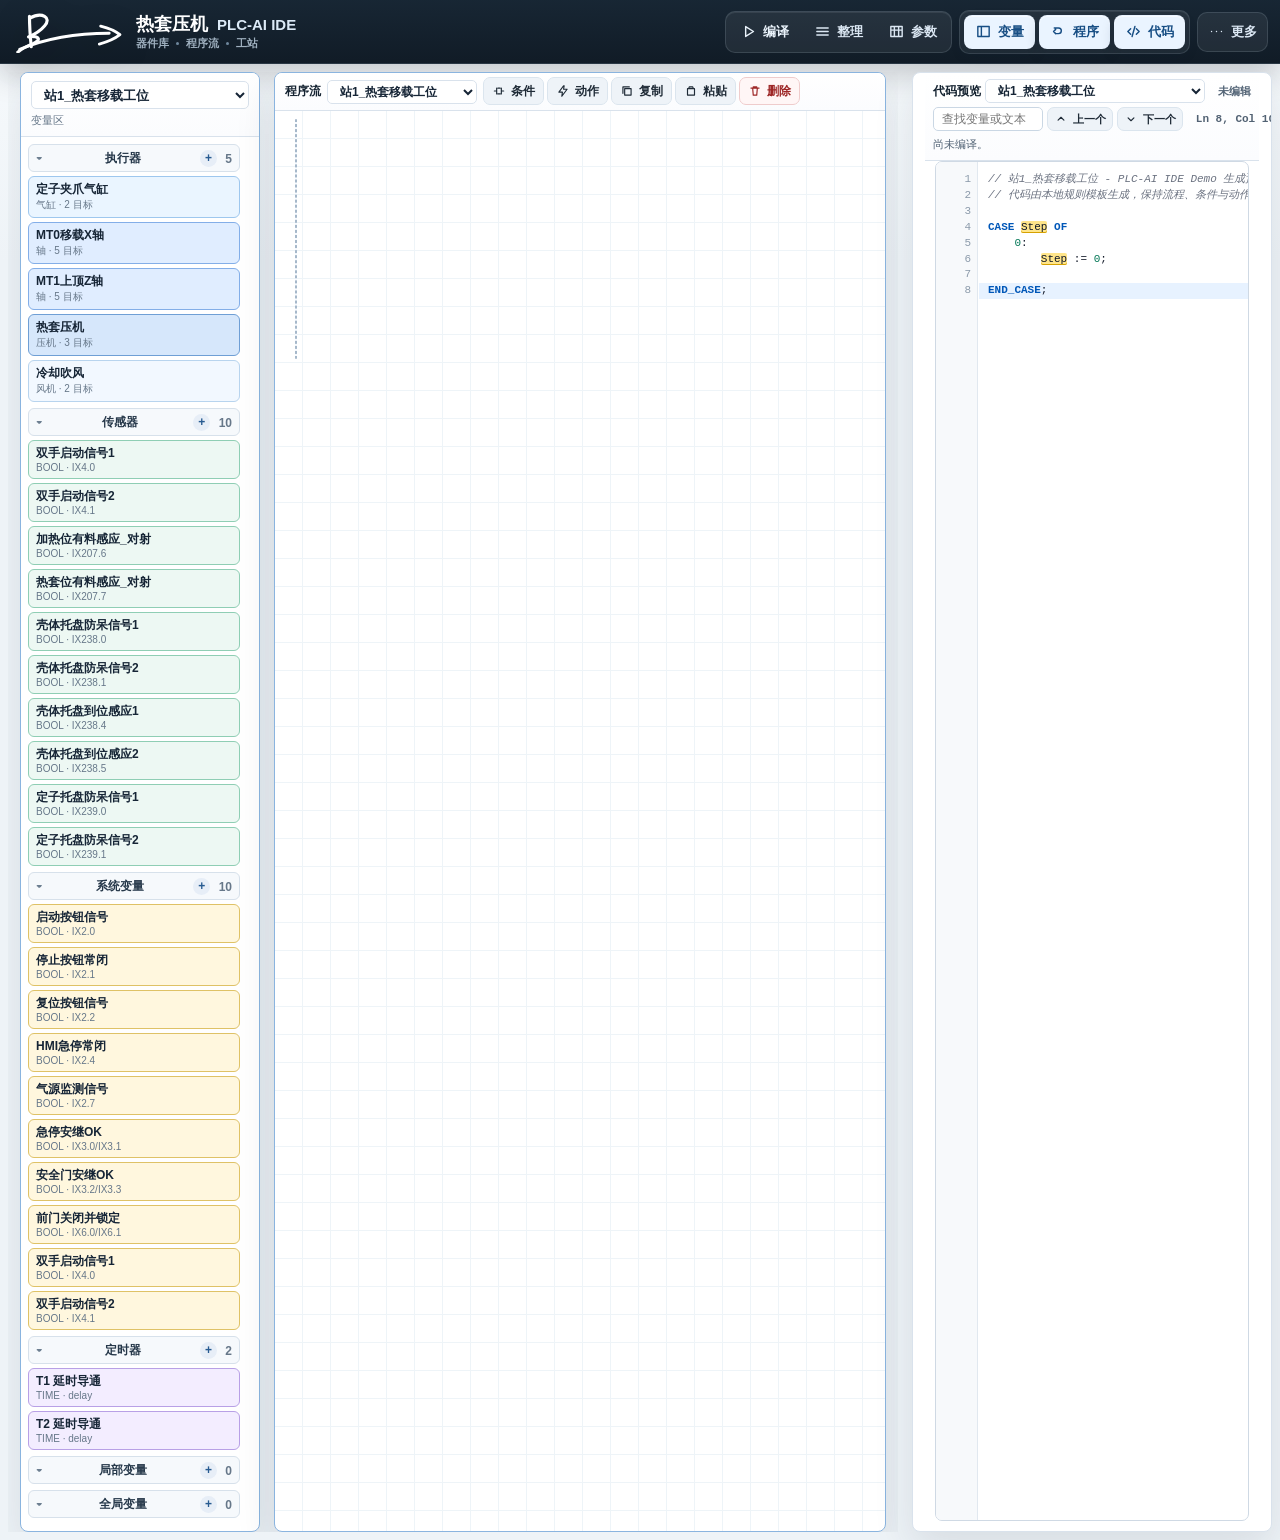
==== commit e0c581f5: "Parse ladder logic by visual nodes" ====
--- a/index.html
+++ b/index.html
@@ -4,7 +4,7 @@
     <meta charset="UTF-8" />
     <meta name="viewport" content="width=device-width, initial-scale=1.0" />
     <title>PLC-AI IDE Demo</title>
-    <link rel="stylesheet" href="styles.css?v=speed-logo-1" />
+    <link rel="stylesheet" href="styles.css?v=node-logic-logo-1" />
   </head>
   <body>
     <svg class="icon-sprite" aria-hidden="true">
@@ -32,12 +32,12 @@
       <header class="topbar">
         <div class="brand">
           <div class="mark" aria-label="PLC-AI 快速搭建工具">
-            <svg class="brand-mark-svg" viewBox="0 0 150 96" role="img" aria-hidden="true">
-              <path class="mark-glyph mark-stem" d="M28 84 C27 67 25 38 24 15" />
-              <path class="mark-glyph mark-loop" d="M24 19 C43 8 60 17 50 31 C43 41 34 47 23 53" />
-              <path class="mark-glyph mark-foot" d="M25 57 C41 55 43 61 31 68 C22 73 14 79 8 85" />
-              <path class="mark-glyph mark-swoosh" d="M11 84 C48 65 83 55 128 56" />
-              <path class="mark-glyph mark-arrow" d="M109 43 C123 46 136 51 143 57 C134 64 122 68 109 70" />
+            <svg class="brand-mark-svg" viewBox="0 0 240 96" role="img" aria-hidden="true">
+              <path class="mark-glyph mark-stem" d="M38 82 C36 63 34 36 34 14" />
+              <path class="mark-glyph mark-loop" d="M35 18 C62 3 84 17 68 35 C58 47 46 54 32 60" />
+              <path class="mark-glyph mark-foot" d="M36 59 C57 59 60 67 42 75 C27 81 15 88 8 94" />
+              <path class="mark-glyph mark-swoosh" d="M12 88 C72 63 136 52 212 52" />
+              <path class="mark-glyph mark-arrow" d="M193 36 C209 40 226 47 236 55 C222 66 205 72 190 76" />
             </svg>
           </div>
           <div class="brand-copy">
@@ -126,7 +126,7 @@
     <div id="modelerModal" class="modal-backdrop" hidden></div>
     <script src="data.js?v=split-1"></script>
     <script src="utils.js?v=split-1"></script>
-    <script src="app.js?v=code-dot-1"></script>
+    <script src="app.js?v=node-logic-1"></script>
     <script src="codegen.js?v=split-1"></script>
     <script src="project-io.js?v=split-1"></script>
     <script src="modeler.js?v=modeler-1"></script>
--- a/styles.css
+++ b/styles.css
@@ -71,12 +71,12 @@
 .brand {
   display: flex;
   align-items: center;
-  gap: 12px;
-  min-width: 330px;
+  gap: 14px;
+  min-width: 380px;
 }
 
 .mark {
-  width: 76px;
+  width: 118px;
   height: 44px;
   display: grid;
   place-items: center;
@@ -94,14 +94,14 @@
 .mark-glyph {
   fill: none;
   stroke: #fff;
-  stroke-width: 6.8;
+  stroke-width: 7;
   stroke-linecap: round;
   stroke-linejoin: round;
 }
 
 .mark-swoosh,
 .mark-arrow {
-  stroke-width: 6.2;
+  stroke-width: 6.4;
 }
 
 .brand-copy {
@@ -2440,13 +2440,13 @@
 }
 
 .mark {
-  width: 74px;
+  width: 112px;
   height: 43px;
 }
 
 .brand {
-  min-width: 326px;
-  gap: 10px;
+  min-width: 366px;
+  gap: 12px;
 }
 
 .brand h1 {
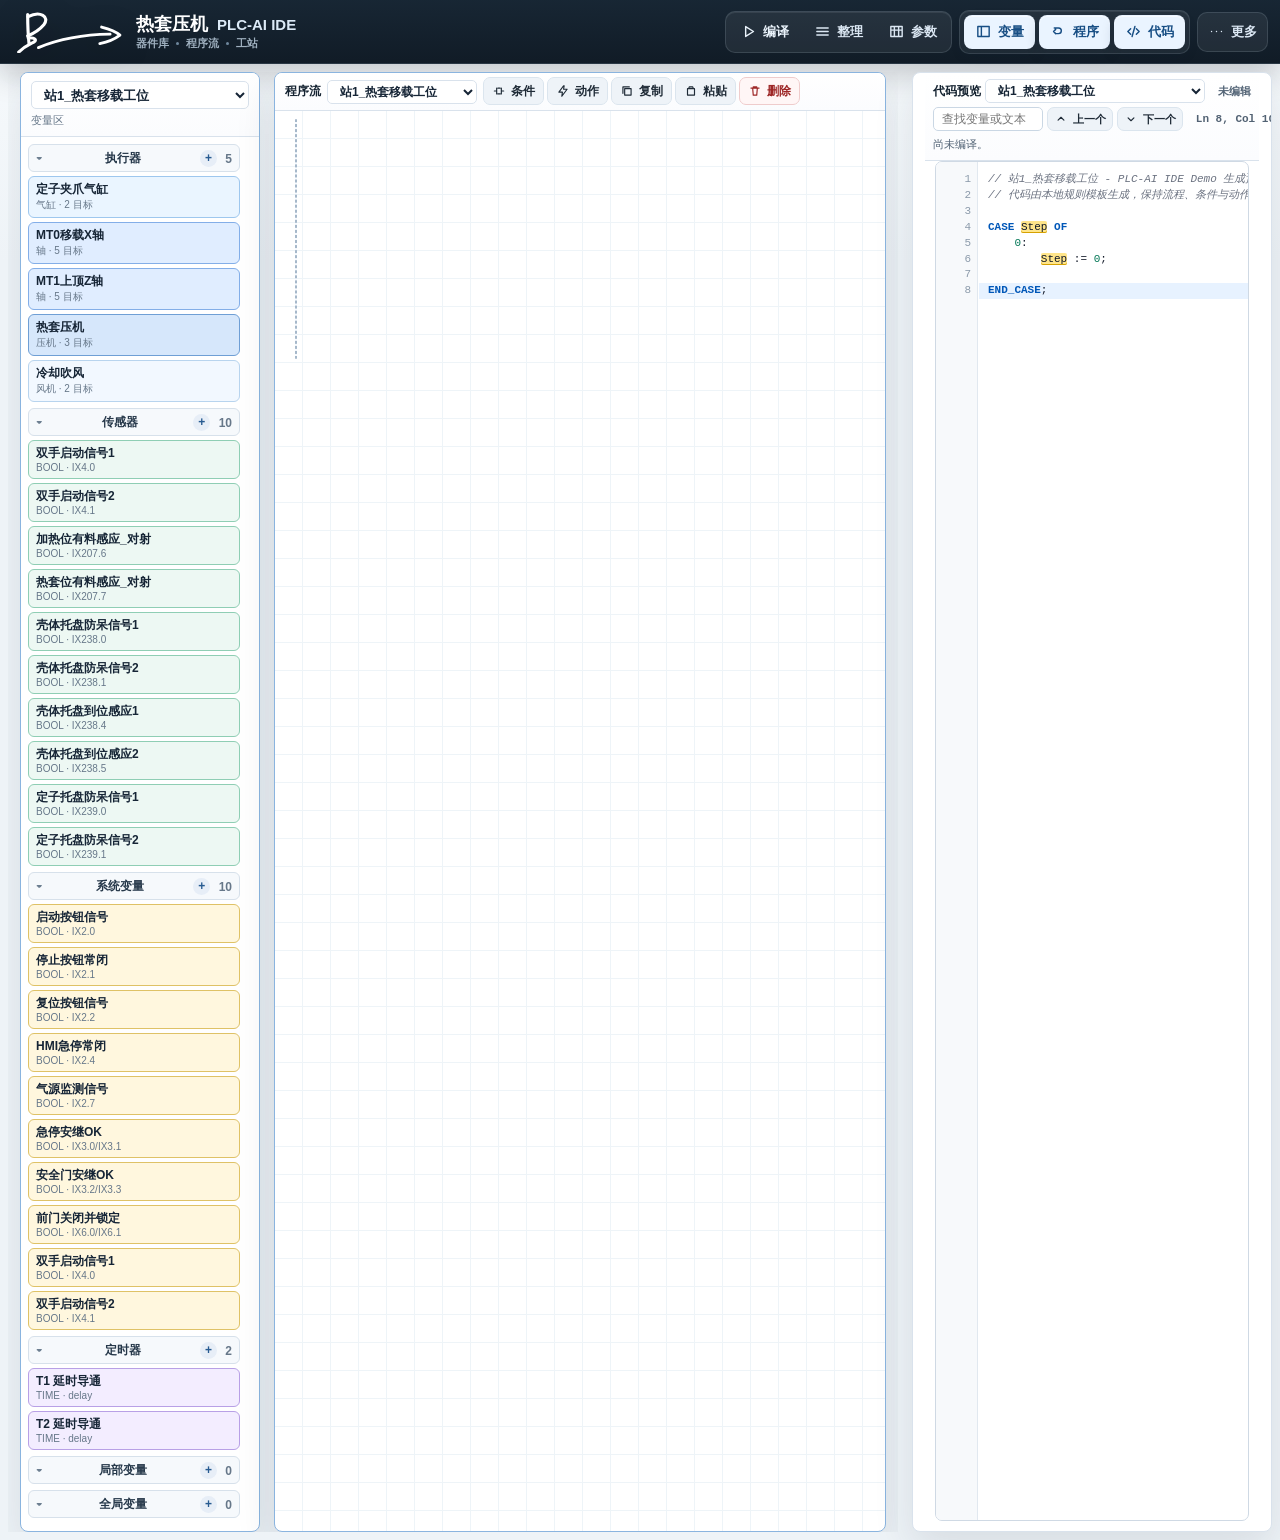
==== commit f393f990: "Refine ladder expression tree and logo stroke" ====
--- a/index.html
+++ b/index.html
@@ -33,11 +33,11 @@
         <div class="brand">
           <div class="mark" aria-label="PLC-AI 快速搭建工具">
             <svg class="brand-mark-svg" viewBox="0 0 240 96" role="img" aria-hidden="true">
-              <path class="mark-glyph mark-stem" d="M38 82 C36 63 34 36 34 14" />
-              <path class="mark-glyph mark-loop" d="M35 18 C62 3 84 17 68 35 C58 47 46 54 32 60" />
-              <path class="mark-glyph mark-foot" d="M36 59 C57 59 60 67 42 75 C27 81 15 88 8 94" />
-              <path class="mark-glyph mark-swoosh" d="M12 88 C72 63 136 52 212 52" />
-              <path class="mark-glyph mark-arrow" d="M193 36 C209 40 226 47 236 55 C222 66 205 72 190 76" />
+              <path class="mark-glyph mark-stem" d="M33 75 C31 57 30 31 30 10" />
+              <path class="mark-glyph mark-loop" d="M31 15 C58 1 80 15 66 33 C56 45 44 52 30 58" />
+              <path class="mark-glyph mark-foot" d="M31 62 C48 62 53 68 39 74 C27 80 17 87 10 94" />
+              <path class="mark-glyph mark-swoosh" d="M54 84 C102 64 151 55 214 54" />
+              <path class="mark-glyph mark-arrow" d="M195 38 C211 42 227 48 236 56 C223 66 206 72 191 75" />
             </svg>
           </div>
           <div class="brand-copy">
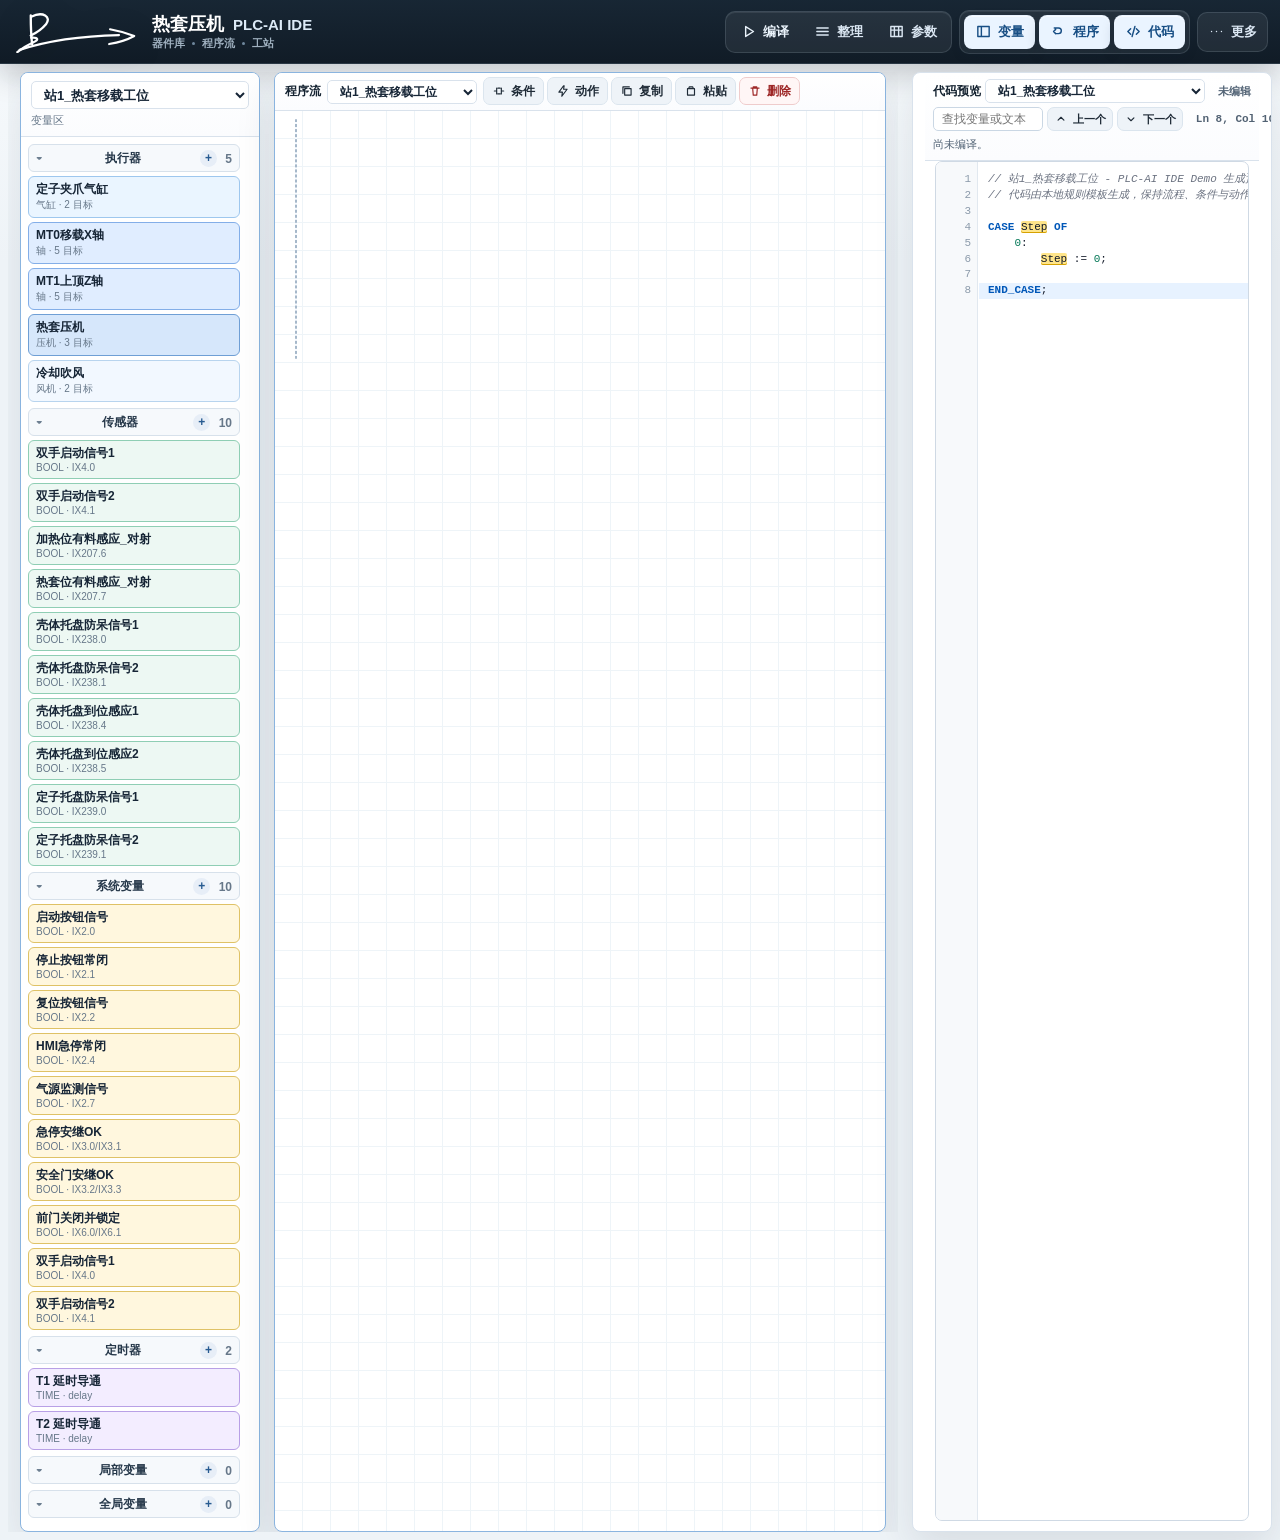
==== commit a8db3fa1: "Tune logo closer to sketch" ====
--- a/index.html
+++ b/index.html
@@ -4,7 +4,7 @@
     <meta charset="UTF-8" />
     <meta name="viewport" content="width=device-width, initial-scale=1.0" />
     <title>PLC-AI IDE Demo</title>
-    <link rel="stylesheet" href="styles.css?v=node-logic-logo-1" />
+    <link rel="stylesheet" href="styles.css?v=sketch-logo-2" />
   </head>
   <body>
     <svg class="icon-sprite" aria-hidden="true">
@@ -32,12 +32,12 @@
       <header class="topbar">
         <div class="brand">
           <div class="mark" aria-label="PLC-AI 快速搭建工具">
-            <svg class="brand-mark-svg" viewBox="0 0 240 96" role="img" aria-hidden="true">
-              <path class="mark-glyph mark-stem" d="M33 75 C31 57 30 31 30 10" />
-              <path class="mark-glyph mark-loop" d="M31 15 C58 1 80 15 66 33 C56 45 44 52 30 58" />
-              <path class="mark-glyph mark-foot" d="M31 62 C48 62 53 68 39 74 C27 80 17 87 10 94" />
-              <path class="mark-glyph mark-swoosh" d="M54 84 C102 64 151 55 214 54" />
-              <path class="mark-glyph mark-arrow" d="M195 38 C211 42 227 48 236 56 C223 66 206 72 191 75" />
+            <svg class="brand-mark-svg" viewBox="0 0 280 96" role="img" aria-hidden="true">
+              <path class="mark-glyph mark-stem" d="M42 76 C40 59 39 34 39 12" />
+              <path class="mark-glyph mark-loop" d="M40 15 C66 2 86 15 73 32 C63 44 52 51 39 57" />
+              <path class="mark-glyph mark-foot" d="M40 62 C56 61 58 67 43 73 C29 79 17 88 9 94" />
+              <path class="mark-glyph mark-swoosh" d="M14 89 C78 68 143 58 236 56" />
+              <path class="mark-glyph mark-arrow" d="M216 43 C233 46 254 52 270 58 C252 68 232 73 214 76" />
             </svg>
           </div>
           <div class="brand-copy">
--- a/styles.css
+++ b/styles.css
@@ -72,11 +72,11 @@
   display: flex;
   align-items: center;
   gap: 14px;
-  min-width: 380px;
+  min-width: 396px;
 }
 
 .mark {
-  width: 118px;
+  width: 134px;
   height: 44px;
   display: grid;
   place-items: center;
@@ -94,14 +94,14 @@
 .mark-glyph {
   fill: none;
   stroke: #fff;
-  stroke-width: 7;
+  stroke-width: 5.2;
   stroke-linecap: round;
   stroke-linejoin: round;
 }
 
 .mark-swoosh,
 .mark-arrow {
-  stroke-width: 6.4;
+  stroke-width: 4.8;
 }
 
 .brand-copy {
@@ -2440,12 +2440,12 @@
 }
 
 .mark {
-  width: 112px;
+  width: 128px;
   height: 43px;
 }
 
 .brand {
-  min-width: 366px;
+  min-width: 382px;
   gap: 12px;
 }
 
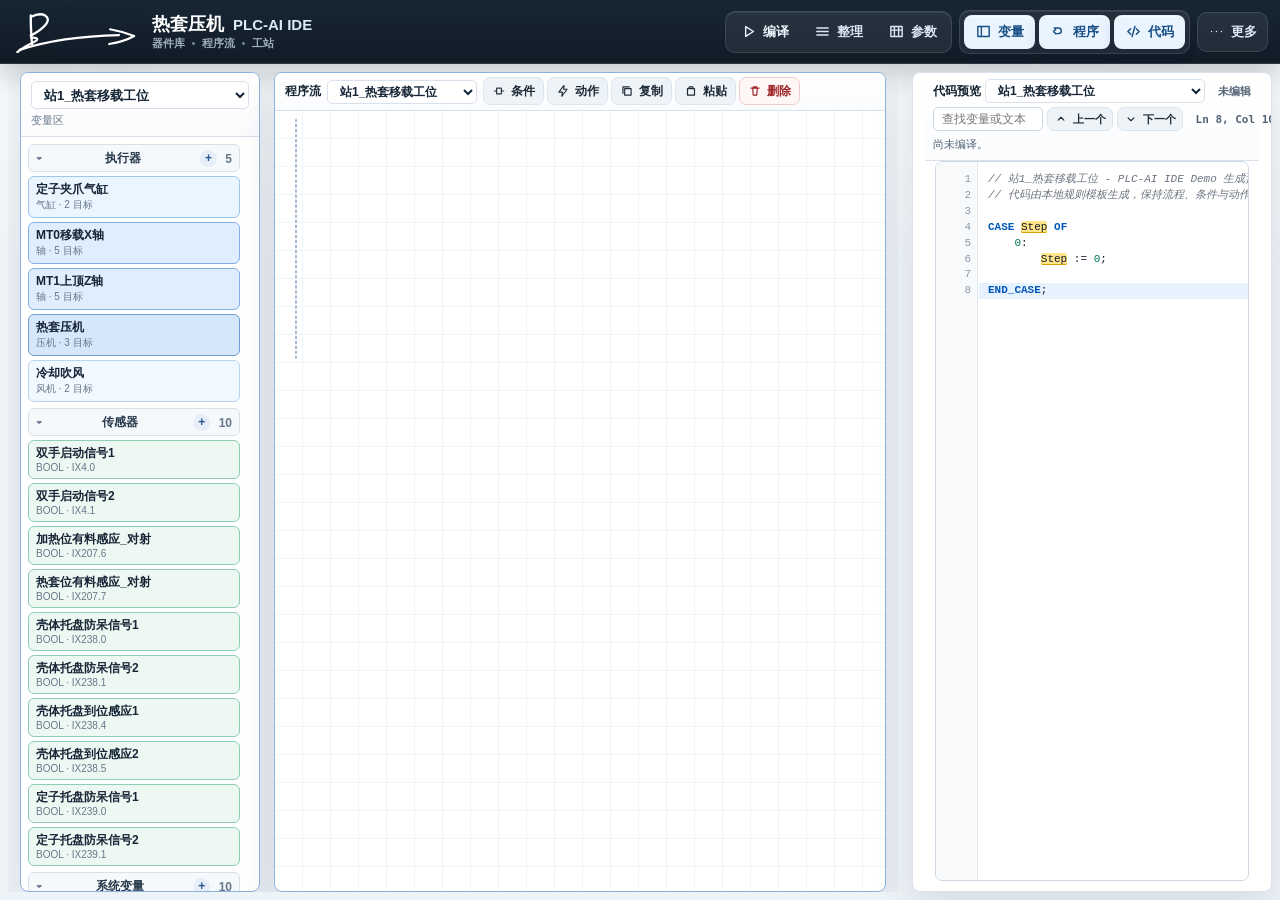
==== commit ce890d80: "Lock app viewport for Edge" ====
--- a/index.html
+++ b/index.html
@@ -4,7 +4,7 @@
     <meta charset="UTF-8" />
     <meta name="viewport" content="width=device-width, initial-scale=1.0" />
     <title>PLC-AI IDE Demo</title>
-    <link rel="stylesheet" href="styles.css?v=sketch-logo-2" />
+    <link rel="stylesheet" href="styles.css?v=edge-viewport-1" />
   </head>
   <body>
     <svg class="icon-sprite" aria-hidden="true">
--- a/styles.css
+++ b/styles.css
@@ -4926,3 +4926,126 @@
   padding: 2px 0;
   font-size: 11px;
 }
+
+/* Viewport lock: keep the IDE as an app surface in Windows Edge/Chrome.
+   Panel contents scroll internally; the browser viewport itself should not. */
+html,
+body {
+  width: 100%;
+  height: 100%;
+  max-width: 100%;
+  overflow: hidden;
+  -webkit-text-size-adjust: 100%;
+  text-size-adjust: 100%;
+}
+
+body {
+  min-height: 0;
+  overscroll-behavior: none;
+}
+
+.app-shell {
+  width: 100%;
+  height: 100vh;
+  height: 100dvh;
+  min-height: 0;
+  overflow: hidden;
+}
+
+.topbar {
+  flex: 0 0 64px;
+  width: 100%;
+  min-width: 0;
+  max-width: 100%;
+  overflow: visible;
+}
+
+.brand {
+  flex: 0 1 auto;
+  min-width: 260px;
+}
+
+.toolbar {
+  flex: 1 1 auto;
+  min-width: 0;
+}
+
+.workspace {
+  flex: 1 1 auto;
+  width: 100%;
+  height: auto;
+  min-width: 0;
+  min-height: 0;
+  overflow: hidden;
+}
+
+.station-scroller,
+.station-workspace,
+.station-library,
+.station-program,
+.code-panel {
+  min-width: 0;
+  min-height: 0;
+  max-width: 100%;
+}
+
+.station-workspace {
+  height: 100%;
+  min-height: 0;
+}
+
+@media (max-width: 900px) {
+  .topbar {
+    height: 64px;
+    max-height: 64px;
+    flex-direction: row;
+    align-items: center;
+    overflow: visible;
+  }
+
+  .brand {
+    min-width: 178px;
+    max-width: 210px;
+    gap: 8px;
+  }
+
+  .mark {
+    width: 72px;
+    height: 34px;
+  }
+
+  .brand h1 {
+    gap: 5px;
+    font-size: 13px;
+  }
+
+  .brand-cn {
+    font-size: 14px;
+  }
+
+  .brand-product {
+    font-size: 12px;
+  }
+
+  .brand p {
+    display: none;
+  }
+
+  .toolbar {
+    width: auto;
+    flex-wrap: nowrap;
+    justify-content: flex-start;
+    overflow-x: auto;
+    overflow-y: visible;
+    scrollbar-width: none;
+  }
+
+  .toolbar::-webkit-scrollbar {
+    display: none;
+  }
+
+  .workspace,
+  .station-workspace {
+    min-width: 0;
+  }
+}
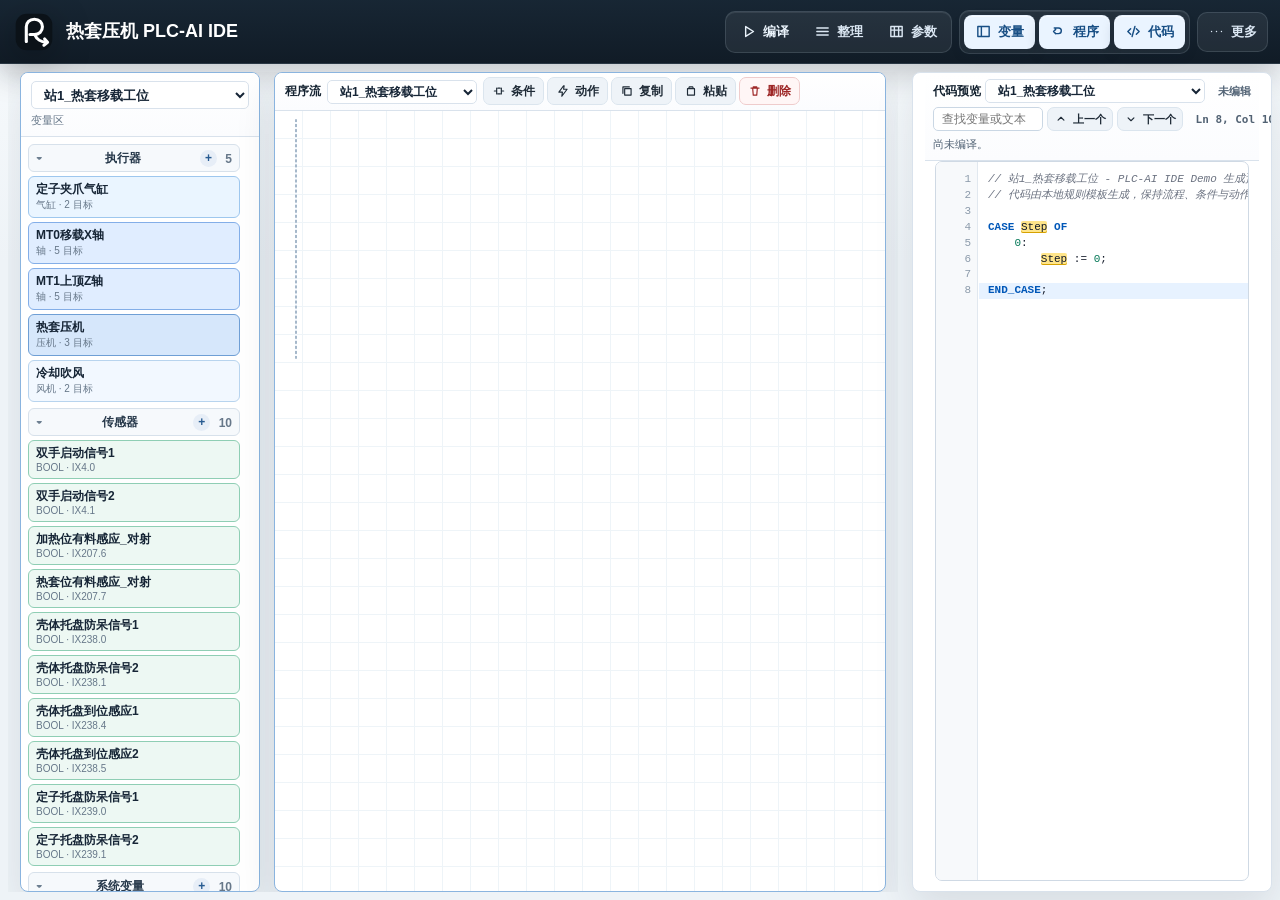
==== commit 68ecf54b: "Use E1 logo in header" ====
--- a/index.html
+++ b/index.html
@@ -4,7 +4,7 @@
     <meta charset="UTF-8" />
     <meta name="viewport" content="width=device-width, initial-scale=1.0" />
     <title>PLC-AI IDE Demo</title>
-    <link rel="stylesheet" href="styles.css?v=edge-viewport-1" />
+    <link rel="stylesheet" href="styles.css?v=e1-logo-1" />
   </head>
   <body>
     <svg class="icon-sprite" aria-hidden="true">
@@ -32,17 +32,16 @@
       <header class="topbar">
         <div class="brand">
           <div class="mark" aria-label="PLC-AI 快速搭建工具">
-            <svg class="brand-mark-svg" viewBox="0 0 280 96" role="img" aria-hidden="true">
-              <path class="mark-glyph mark-stem" d="M42 76 C40 59 39 34 39 12" />
-              <path class="mark-glyph mark-loop" d="M40 15 C66 2 86 15 73 32 C63 44 52 51 39 57" />
-              <path class="mark-glyph mark-foot" d="M40 62 C56 61 58 67 43 73 C29 79 17 88 9 94" />
-              <path class="mark-glyph mark-swoosh" d="M14 89 C78 68 143 58 236 56" />
-              <path class="mark-glyph mark-arrow" d="M216 43 C233 46 254 52 270 58 C252 68 232 73 214 76" />
+            <svg class="brand-mark-svg" viewBox="0 0 120 120" role="img" aria-hidden="true">
+              <rect class="mark-tile" x="10" y="10" width="100" height="100" rx="30" />
+              <path class="mark-glyph" d="M39 86V46c0-12 9-21 22-21s22 9 22 21-9 21-22 21H49" />
+              <path class="mark-glyph" d="M62 67c5 12 17 21 31 21" />
+              <path class="mark-glyph" d="M89 79 97 88 87 96" />
+              <circle class="mark-dot" cx="39" cy="86" r="3.2" />
             </svg>
           </div>
           <div class="brand-copy">
-            <h1><span class="brand-cn">热套压机</span><span class="brand-product">PLC-AI IDE</span></h1>
-            <p><span>器件库</span><span class="brand-dot"></span><span>程序流</span><span class="brand-dot"></span><span>工站</span></p>
+            <h1>热套压机 PLC-AI IDE</h1>
           </div>
         </div>
         <div class="toolbar" aria-label="主工具栏">
@@ -129,6 +128,6 @@
     <script src="app.js?v=node-logic-1"></script>
     <script src="codegen.js?v=split-1"></script>
     <script src="project-io.js?v=split-1"></script>
-    <script src="modeler.js?v=modeler-1"></script>
+    <script src="modeler.js?v=modeler-sync-1"></script>
   </body>
 </html>
--- a/styles.css
+++ b/styles.css
@@ -4694,6 +4694,173 @@
   color: #a62a2a;
 }
 
+/* Parameter modeler refinement: table-first editing, fewer heavy buttons. */
+.modeler-modal {
+  width: min(1240px, calc(100vw - 28px));
+  height: min(820px, calc(100dvh - 28px));
+  border-radius: 10px;
+}
+
+.modeler-head,
+.modeler-foot {
+  padding: 10px 12px;
+}
+
+.modeler-head {
+  background: #fbfdff;
+}
+
+.modeler-head h2 {
+  font-size: 14px;
+}
+
+.modeler-head p {
+  margin-top: 2px;
+  color: #7a8998;
+}
+
+.modeler-close {
+  width: 30px;
+  height: 30px;
+  display: inline-grid;
+  place-items: center;
+  padding: 0;
+  border: 1px solid #d8e4ef;
+  border-radius: 8px;
+  background: #fff;
+  color: #536476;
+  font-size: 18px;
+  line-height: 1;
+}
+
+.modeler-body {
+  grid-template-columns: 150px minmax(0, 1fr);
+}
+
+.modeler-nav {
+  padding: 8px;
+  background: #f9fbfd;
+}
+
+.modeler-nav button {
+  height: 30px;
+  margin-bottom: 3px;
+  padding: 0 9px;
+  border-radius: 7px;
+  color: #536476;
+  font-size: 12px;
+  font-weight: 760;
+}
+
+.modeler-nav button.is-active {
+  border-color: #c5dbef;
+  background: #eef7ff;
+  color: #174f8e;
+}
+
+.modeler-content {
+  padding: 10px;
+  background: #fff;
+}
+
+.modeler-section-head {
+  margin-bottom: 6px;
+}
+
+.modeler-section-head h3 {
+  font-size: 14px;
+}
+
+.modeler-table-hint {
+  margin: 0 0 7px;
+  color: #8795a4;
+  font-size: 11px;
+}
+
+.modeler-add {
+  height: 26px;
+  padding: 0 9px;
+  border: 1px solid #cfe0ef;
+  border-radius: 7px;
+  background: #f4f9ff;
+  color: #1d5f9b;
+  font-size: 12px;
+  font-weight: 800;
+}
+
+.modeler-table-wrap {
+  border-color: #e0e8f0;
+  border-radius: 8px;
+  background: #fff;
+}
+
+.modeler-table {
+  min-width: 760px;
+}
+
+.modeler-table th {
+  padding: 6px 7px;
+  background: #f7fafc;
+  color: #607184;
+  font-size: 11px;
+  font-weight: 850;
+}
+
+.modeler-edit-cell {
+  min-height: 29px;
+  padding: 6px 7px;
+  font-size: 12px;
+}
+
+.modeler-row-action-head,
+.modeler-row-action {
+  width: 34px;
+  min-width: 34px;
+  max-width: 34px;
+  text-align: center;
+}
+
+.modeler-delete {
+  width: 24px;
+  height: 24px;
+  margin: 3px;
+  padding: 0;
+  border-color: transparent;
+  border-radius: 7px;
+  background: transparent;
+  color: #b94a4a;
+  font-size: 16px;
+  line-height: 1;
+  box-shadow: none;
+}
+
+.modeler-delete:hover {
+  background: #fff1f1;
+  border-color: #f0caca;
+  transform: none;
+}
+
+.modeler-foot {
+  min-height: 48px;
+}
+
+.modeler-foot .modeler-actions {
+  gap: 6px;
+  flex-wrap: nowrap;
+}
+
+.modeler-foot .modeler-actions button {
+  height: 30px;
+  padding: 0 11px;
+  border-radius: 8px;
+  font-size: 12px;
+}
+
+.modeler-status {
+  min-width: 0;
+  overflow: hidden;
+}
+
 .step-comment::placeholder {
   color: #92a3b2;
 }
@@ -5049,3 +5216,79 @@
     min-width: 0;
   }
 }
+
+/* Final brand override: only E1 logo and project name remain visible. */
+.brand {
+  flex: 0 0 auto;
+  min-width: 0;
+  max-width: 420px;
+  gap: 10px;
+}
+
+.mark {
+  width: 44px;
+  height: 44px;
+  overflow: visible;
+}
+
+.brand-mark-svg {
+  filter: drop-shadow(0 8px 18px rgba(0, 0, 0, 0.3));
+}
+
+.mark-tile {
+  fill: #0b1218;
+}
+
+.mark-glyph {
+  fill: none;
+  stroke: #fff;
+  stroke-width: 8.4;
+  stroke-linecap: round;
+  stroke-linejoin: round;
+}
+
+.mark-dot {
+  fill: #fff;
+}
+
+.brand-copy {
+  display: block;
+  min-width: 0;
+}
+
+.brand h1 {
+  display: block;
+  max-width: 330px;
+  overflow: hidden;
+  color: #fff;
+  font-size: 18px;
+  font-weight: 850;
+  line-height: 1.05;
+  text-overflow: ellipsis;
+  white-space: nowrap;
+}
+
+.brand p,
+.brand-dot,
+.brand-cn,
+.brand-product {
+  display: none;
+}
+
+@media (max-width: 900px) {
+  .brand {
+    min-width: 0;
+    max-width: 240px;
+    gap: 8px;
+  }
+
+  .mark {
+    width: 40px;
+    height: 40px;
+  }
+
+  .brand h1 {
+    max-width: 184px;
+    font-size: 14px;
+  }
+}
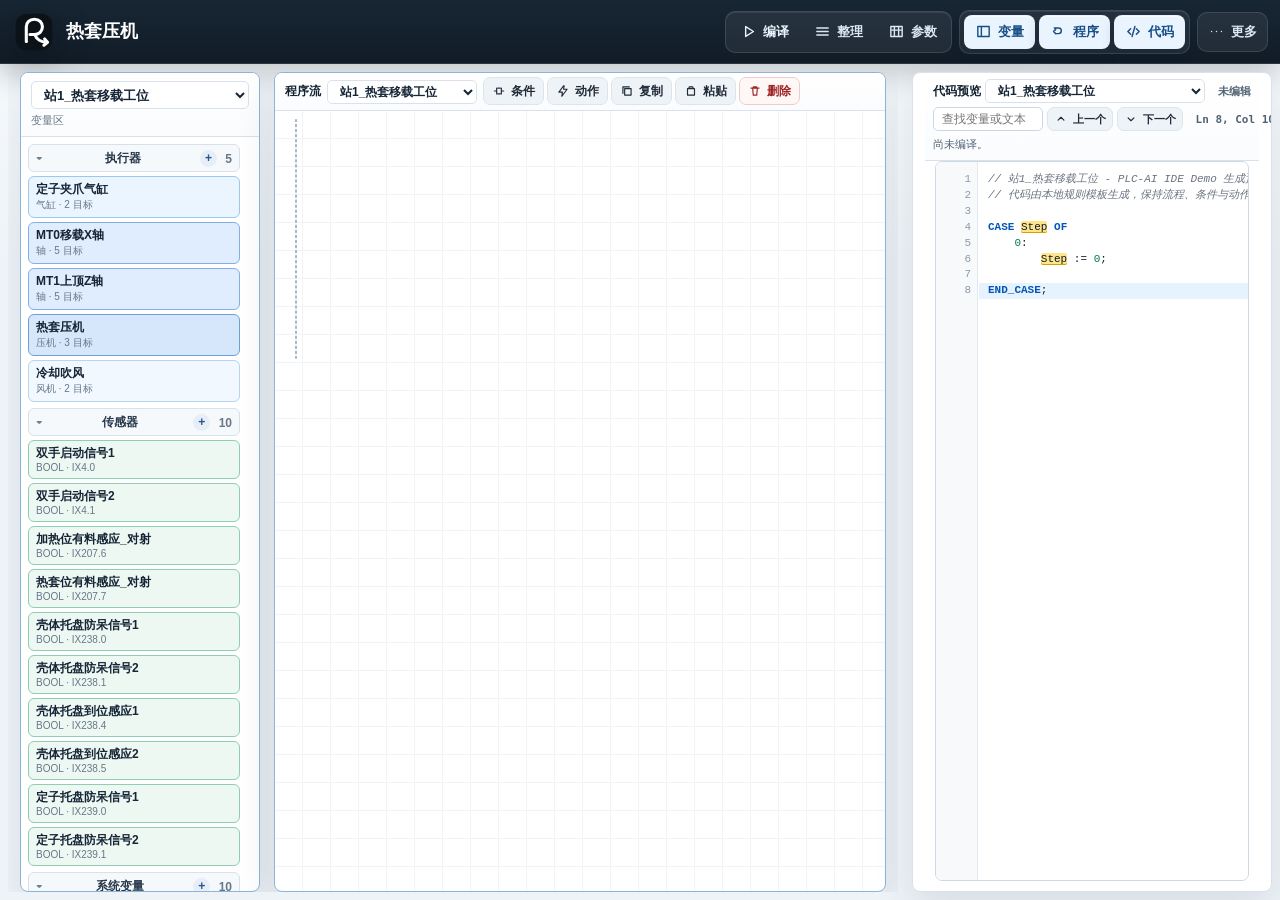
==== commit 55ea1bc1: "Shorten header project title" ====
--- a/index.html
+++ b/index.html
@@ -41,7 +41,7 @@
             </svg>
           </div>
           <div class="brand-copy">
-            <h1>热套压机 PLC-AI IDE</h1>
+            <h1>热套压机</h1>
           </div>
         </div>
         <div class="toolbar" aria-label="主工具栏">
